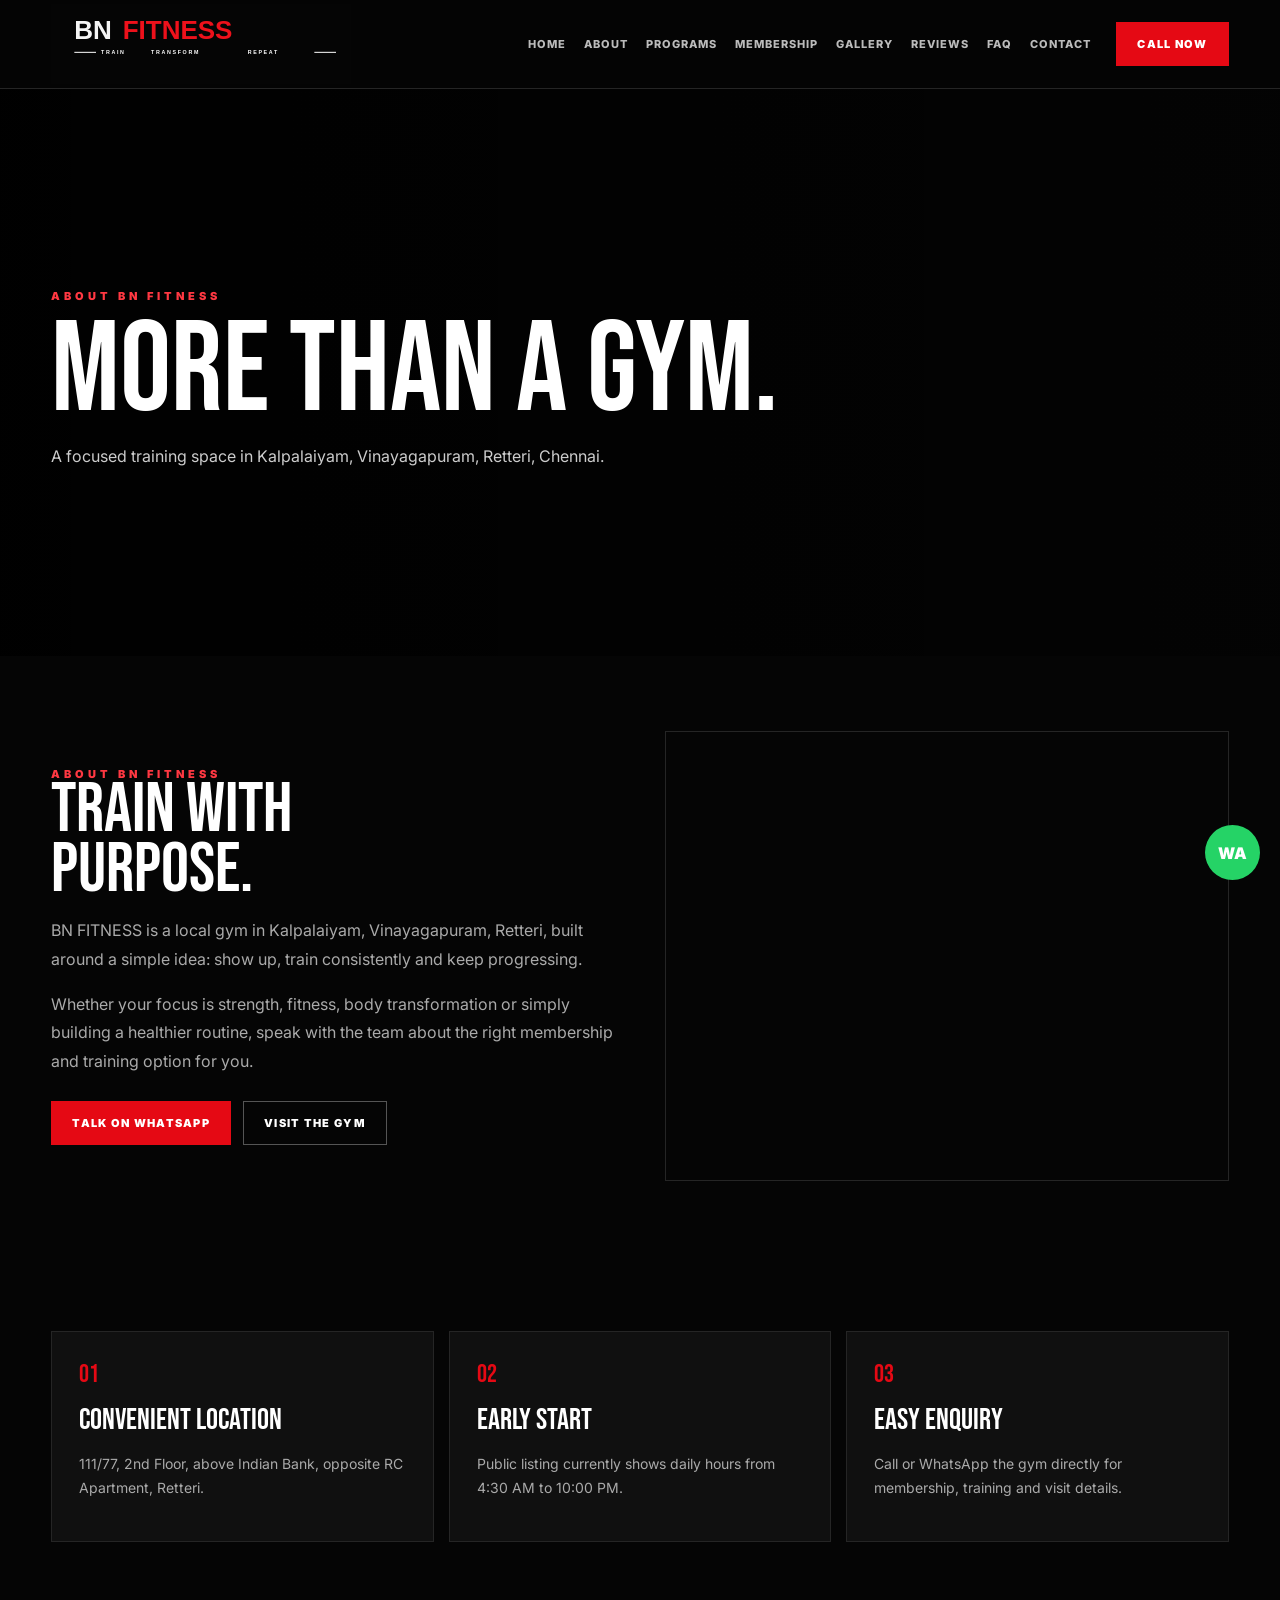
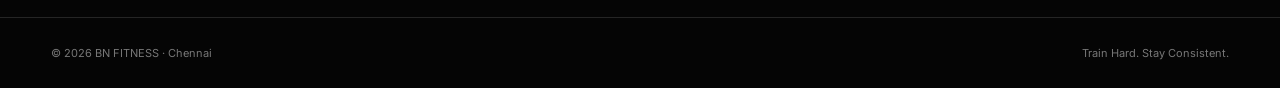
==== about.html @ 2f752d0c "Use full BN FITNESS header logo without cropping" ====
<!doctype html><html lang="en"><head><meta charset="utf-8"><meta name="viewport" content="width=device-width,initial-scale=1"><meta name="theme-color" content="#050505"><meta name="description" content="A focused training space in Kalpalaiyam, Vinayagapuram, Retteri, Chennai."><title>MORE THAN A GYM. | BN FITNESS</title><link rel="stylesheet" href="styles.css"></head><body><header class="nav"><div class="navin container"><a class="logo" href="index.html"><img class="brand-logo" src="assets/bn-fitness-header.svg" alt="BN FITNESS — Train Transform Repeat"></a><nav class="links"><a href="index.html">Home</a><a href="about.html">About</a><a href="programs.html">Programs</a><a href="membership.html">Membership</a><a href="gallery.html">Gallery</a><a href="reviews.html">Reviews</a><a href="faq.html">FAQ</a><a href="contact.html">Contact</a></nav><a class="btn" href="tel:+917550177070">Call Now</a><button class="menu" id="menuBtn">☰</button></div><div class="mobile" id="mobileMenu"><a href="index.html">Home</a><a href="about.html">About</a><a href="programs.html">Programs</a><a href="membership.html">Membership</a><a href="gallery.html">Gallery</a><a href="reviews.html">Reviews</a><a href="faq.html">FAQ</a><a href="contact.html">Contact</a></div></header><section class="hero" style="background-image:url('https://images.unsplash.com/photo-1583454110551-21f2fa2afe61?auto=format&fit=crop&w=1800&q=85')"><div class="container"><div class="ey">ABOUT BN FITNESS</div><h1>MORE THAN A GYM.</h1><p>A focused training space in Kalpalaiyam, Vinayagapuram, Retteri, Chennai.</p></div></section><section class="page"><div class="container"><div class="split"><div><div class="ey">ABOUT BN FITNESS</div><h2>TRAIN WITH<br>PURPOSE.</h2><p>BN FITNESS is a local gym in Kalpalaiyam, Vinayagapuram, Retteri, built around a simple idea: show up, train consistently and keep progressing.</p><p>Whether your focus is strength, fitness, body transformation or simply building a healthier routine, speak with the team about the right membership and training option for you.</p><div class="actions"><a class="btn" href="https://wa.me/917550177070?text=Hi%20BN%20FITNESS%2C%20I%27d%20like%20to%20know%20more%20about%20the%20gym." target="_blank">Talk on WhatsApp</a><a class="btn out" href="contact.html">Visit the Gym</a></div></div><div class="visual" style="background-image:url('https://lh3.googleusercontent.com/gps-cs-s/ANWiy9R2izyriyt41P43RtfDnIGEcmRnxFhN5cdgzg4thIn8Aq8pZt-RQHcLrDQ50NjA9wWJ9ysxTdf8Rnh4dSXNSMQQMcrAHfE0nObslZG9crWB1KvJfJsGGGc-d-9g60lcsrfrA3xxNw=w397-h298-k-no')"></div></div></div></section><section class="page"><div class="container"><div class="grid"><article class="card"><span class="num">01</span><h3>Convenient Location</h3><p>111/77, 2nd Floor, above Indian Bank, opposite RC Apartment, Retteri.</p></article><article class="card"><span class="num">02</span><h3>Early Start</h3><p>Public listing currently shows daily hours from 4:30 AM to 10:00 PM.</p></article><article class="card"><span class="num">03</span><h3>Easy Enquiry</h3><p>Call or WhatsApp the gym directly for membership, training and visit details.</p></article></div></div></section><footer><div class="container foot"><span>© 2026 BN FITNESS · Chennai</span><span>Train Hard. Stay Consistent.</span></div></footer><a class="float" href="https://wa.me/917550177070" target="_blank">WA</a><script src="script.js"></script></body></html>
---- styles.css ----
@import url('https://fonts.googleapis.com/css2?family=Bebas+Neue&family=Inter:wght@400;500;600;700;800;900&display=swap');:root{--r:#e50914;--b:#050505;--p:#101010;--l:#252525;--m:#aaa}*{box-sizing:border-box}html{scroll-behavior:smooth}body{margin:0;background:var(--b);color:#fff;font-family:Inter,Arial,sans-serif}a{color:inherit;text-decoration:none}.container{width:min(1180px,92%);margin:auto}.nav{position:sticky;top:0;z-index:9;background:#050505ee;border-bottom:1px solid var(--l);backdrop-filter:blur(12px)}.navin{height:88px;display:flex;align-items:center;gap:25px}.logo{display:flex;align-items:center;width:300px;line-height:1}.brand-logo{width:300px;height:auto;display:block;border-radius:0;object-fit:contain}.brandname{font:29px 'Bebas Neue';line-height:.8;white-space:nowrap}.bnmark{font-size:42px;line-height:.75}.tagline{display:flex;align-items:center;justify-content:flex-start;gap:10px;width:100%;color:#fff;font:700 8px 'Inter',Arial,sans-serif;letter-spacing:3px;white-space:nowrap}.tagline i{display:block;width:55px;height:1px;background:#fff;opacity:.9;flex:0 0 55px}.tagline i:last-child{margin-left:1px}.red{color:var(--r)}.links{display:flex;gap:18px;margin-left:auto}.links a{font-size:11px;font-weight:800;text-transform:uppercase;letter-spacing:1px;color:#bbb}.btn{display:inline-block;background:var(--r);border:1px solid var(--r);padding:14px 20px;font-size:11px;font-weight:900;letter-spacing:1.3px;text-transform:uppercase}.btn.out{background:transparent;border-color:#555}.menu{display:none;background:none;border:0;color:#fff;font-size:25px;margin-left:auto}.mobile{display:none;background:#090909;padding:12px 4%}.mobile.open{display:grid}.mobile a{padding:13px 0;border-bottom:1px solid #1c1c1c;font-size:12px;font-weight:800;text-transform:uppercase}.hero{min-height:63vh;background-size:cover;background-position:center;display:flex;align-items:end;position:relative}.hero:before{content:'';position:absolute;inset:0;background:linear-gradient(90deg,#000e,#0005),linear-gradient(0deg,#050505,transparent 55%)}.hero .container{position:relative;padding:95px 0 65px}.ey{font-size:11px;font-weight:900;letter-spacing:4px;color:#ff3842}.hero h1{font:clamp(65px,10vw,130px)/.8 'Bebas Neue';margin:18px 0;max-width:950px}.hero p{max-width:650px;color:#ccc;line-height:1.75}.page{padding:75px 0}.head{display:flex;justify-content:space-between;gap:30px;align-items:end;margin-bottom:35px}.head h2,.split h2,.cta h2{font:58px/.85 'Bebas Neue';margin:0}.head p{max-width:550px;color:var(--m);line-height:1.7}.grid{display:grid;grid-template-columns:repeat(3,1fr);gap:15px}.card,.review{background:var(--p);border:1px solid var(--l);padding:27px}.card h3{font:30px 'Bebas Neue';margin:12px 0}.card p,.review p{color:#aaa;line-height:1.7;font-size:14px}.num{color:var(--r);font:25px 'Bebas Neue'}.split{display:grid;grid-template-columns:1fr 1fr;gap:50px;align-items:center}.split h2{font-size:70px}.split p{color:#aaa;line-height:1.8}.visual{min-height:450px;background-size:cover;background-position:center;border:1px solid var(--l)}.stats{display:grid;grid-template-columns:repeat(4,1fr);border-block:1px solid var(--l);margin-bottom:55px}.stat{padding:23px;border-right:1px solid var(--l)}.stat:last-child{border:0}.stat strong{display:block;font:43px 'Bebas Neue'}.stat span{font-size:10px;color:#888;text-transform:uppercase;letter-spacing:1.5px}.actions{display:flex;gap:12px;flex-wrap:wrap;margin-top:25px}.cta{padding:75px 0;background:linear-gradient(100deg,#170204,#080808);border-block:1px solid #321010}.cta h2{font-size:72px;margin:18px 0}.cta p{color:#aaa;max-width:600px;line-height:1.7}.form{display:grid;gap:13px}.form input,.form textarea,.form select{width:100%;background:#0d0d0d;border:1px solid #292929;color:#fff;padding:16px}.form textarea{min-height:150px}.gallery{display:grid;grid-template-columns:repeat(3,1fr);gap:8px}.gallery img{width:100%;aspect-ratio:1;object-fit:cover;display:block}.faq{border-top:1px solid var(--l)}details{border-bottom:1px solid var(--l);padding:22px 0}summary{font-weight:800;cursor:pointer}details p{color:#aaa;line-height:1.7}.notice{padding:15px 18px;background:#120a0a;border:1px solid #3a1717;color:#aaa;font-size:12px;line-height:1.6;margin-bottom:25px}.map{width:100%;height:420px;border:0;filter:grayscale(1)}footer{border-top:1px solid var(--l);padding:28px 0;color:#777;font-size:11px}.foot{display:flex;justify-content:space-between}.float{position:fixed;right:20px;bottom:20px;background:#25d366;color:#fff;width:55px;height:55px;border-radius:50%;display:grid;place-items:center;font-weight:900;z-index:20}@media(max-width:900px){.links,.navin>.btn{display:none}.menu{display:block}.grid{grid-template-columns:1fr 1fr}.split{grid-template-columns:1fr}.gallery{grid-template-columns:1fr 1fr}.stats{grid-template-columns:1fr 1fr}.stat:nth-child(2){border-right:0}.stat:nth-child(-n+2){border-bottom:1px solid var(--l)}.head{display:block}}@media(max-width:560px){.logo{width:100%;max-width:230px}.brand-logo{width:230px;height:auto}.tagline{font-size:7px;letter-spacing:2.5px}.tagline i{width:38px;flex-basis:38px}.grid,.gallery{grid-template-columns:1fr}.hero h1{font-size:70px}.head h2,.cta h2{font-size:52px}.split h2{font-size:55px}.page{padding:58px 0}.foot{display:block}.foot span{display:block;margin:7px 0}}.gallery figure{margin:0;background:#0d0d0d;border:1px solid #252525;overflow:hidden}.gallery figure img{aspect-ratio:4/3}.gallery figcaption{padding:12px 14px;font-size:10px;font-weight:800;letter-spacing:1.2px;text-transform:uppercase;color:#aaa}.hero .actions{position:relative}.hero .btn.out{border-color:#777}.gallery-actions{display:flex;gap:12px;flex-wrap:wrap;margin-top:28px}.add-images{cursor:pointer;position:relative}.add-images input{display:none}@media(max-width:560px){.gallery-actions{display:grid}.gallery-actions .btn{width:100%;text-align:center}}
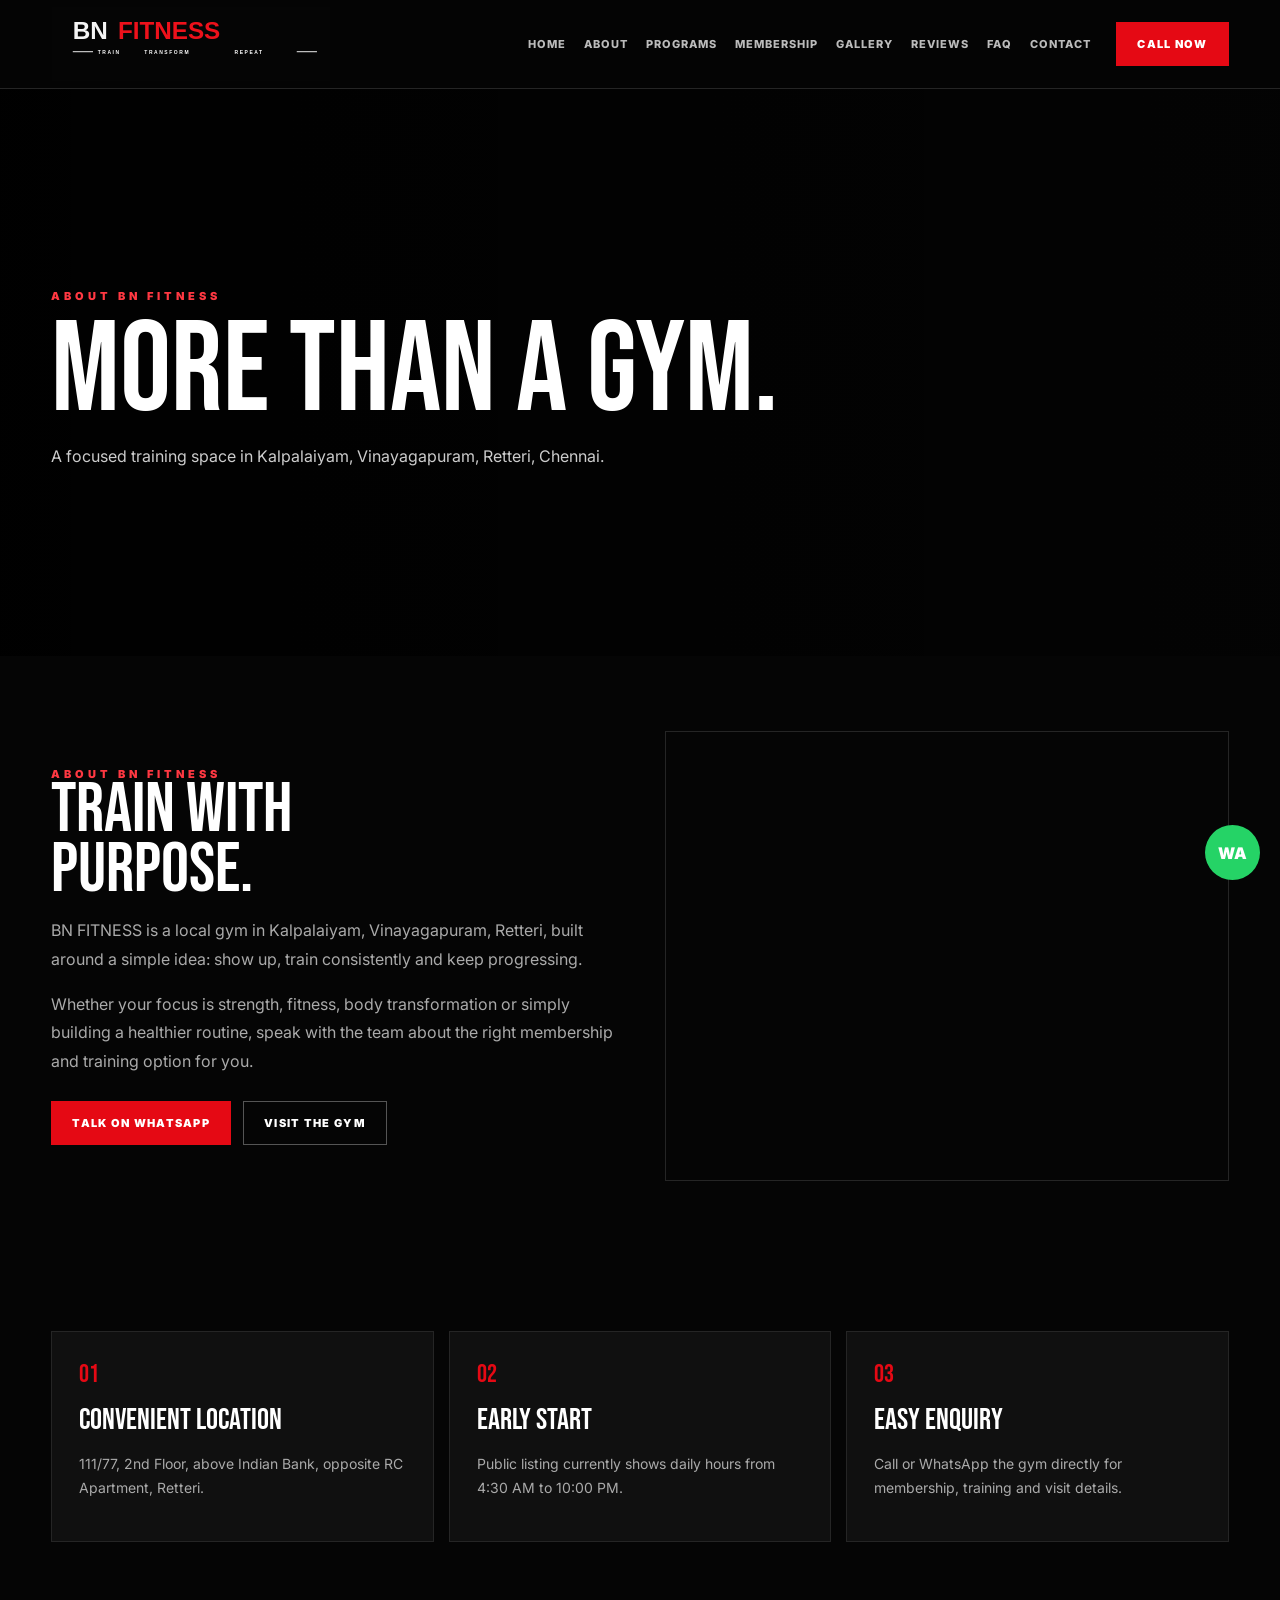
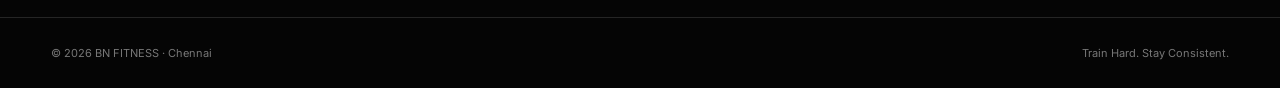
==== commit f006432a: "Refresh BN Fitness logo asset cache" ====
--- a/about.html
+++ b/about.html
@@ -1 +1 @@
-<!doctype html><html lang="en"><head><meta charset="utf-8"><meta name="viewport" content="width=device-width,initial-scale=1"><meta name="theme-color" content="#050505"><meta name="description" content="A focused training space in Kalpalaiyam, Vinayagapuram, Retteri, Chennai."><title>MORE THAN A GYM. | BN FITNESS</title><link rel="stylesheet" href="styles.css"></head><body><header class="nav"><div class="navin container"><a class="logo" href="index.html"><img class="brand-logo" src="assets/bn-fitness-header.svg" alt="BN FITNESS — Train Transform Repeat"></a><nav class="links"><a href="index.html">Home</a><a href="about.html">About</a><a href="programs.html">Programs</a><a href="membership.html">Membership</a><a href="gallery.html">Gallery</a><a href="reviews.html">Reviews</a><a href="faq.html">FAQ</a><a href="contact.html">Contact</a></nav><a class="btn" href="tel:+917550177070">Call Now</a><button class="menu" id="menuBtn">☰</button></div><div class="mobile" id="mobileMenu"><a href="index.html">Home</a><a href="about.html">About</a><a href="programs.html">Programs</a><a href="membership.html">Membership</a><a href="gallery.html">Gallery</a><a href="reviews.html">Reviews</a><a href="faq.html">FAQ</a><a href="contact.html">Contact</a></div></header><section class="hero" style="background-image:url('https://images.unsplash.com/photo-1583454110551-21f2fa2afe61?auto=format&fit=crop&w=1800&q=85')"><div class="container"><div class="ey">ABOUT BN FITNESS</div><h1>MORE THAN A GYM.</h1><p>A focused training space in Kalpalaiyam, Vinayagapuram, Retteri, Chennai.</p></div></section><section class="page"><div class="container"><div class="split"><div><div class="ey">ABOUT BN FITNESS</div><h2>TRAIN WITH<br>PURPOSE.</h2><p>BN FITNESS is a local gym in Kalpalaiyam, Vinayagapuram, Retteri, built around a simple idea: show up, train consistently and keep progressing.</p><p>Whether your focus is strength, fitness, body transformation or simply building a healthier routine, speak with the team about the right membership and training option for you.</p><div class="actions"><a class="btn" href="https://wa.me/917550177070?text=Hi%20BN%20FITNESS%2C%20I%27d%20like%20to%20know%20more%20about%20the%20gym." target="_blank">Talk on WhatsApp</a><a class="btn out" href="contact.html">Visit the Gym</a></div></div><div class="visual" style="background-image:url('https://lh3.googleusercontent.com/gps-cs-s/ANWiy9R2izyriyt41P43RtfDnIGEcmRnxFhN5cdgzg4thIn8Aq8pZt-RQHcLrDQ50NjA9wWJ9ysxTdf8Rnh4dSXNSMQQMcrAHfE0nObslZG9crWB1KvJfJsGGGc-d-9g60lcsrfrA3xxNw=w397-h298-k-no')"></div></div></div></section><section class="page"><div class="container"><div class="grid"><article class="card"><span class="num">01</span><h3>Convenient Location</h3><p>111/77, 2nd Floor, above Indian Bank, opposite RC Apartment, Retteri.</p></article><article class="card"><span class="num">02</span><h3>Early Start</h3><p>Public listing currently shows daily hours from 4:30 AM to 10:00 PM.</p></article><article class="card"><span class="num">03</span><h3>Easy Enquiry</h3><p>Call or WhatsApp the gym directly for membership, training and visit details.</p></article></div></div></section><footer><div class="container foot"><span>© 2026 BN FITNESS · Chennai</span><span>Train Hard. Stay Consistent.</span></div></footer><a class="float" href="https://wa.me/917550177070" target="_blank">WA</a><script src="script.js"></script></body></html>+<!doctype html><html lang="en"><head><meta charset="utf-8"><meta name="viewport" content="width=device-width,initial-scale=1"><meta name="theme-color" content="#050505"><meta name="description" content="A focused training space in Kalpalaiyam, Vinayagapuram, Retteri, Chennai."><title>MORE THAN A GYM. | BN FITNESS</title><link rel="stylesheet" href="styles.css"></head><body><header class="nav"><div class="navin container"><a class="logo" href="index.html"><img class="brand-logo" src="assets/bn-fitness-header.svg?v=3" alt="BN FITNESS — Train Transform Repeat"></a><nav class="links"><a href="index.html">Home</a><a href="about.html">About</a><a href="programs.html">Programs</a><a href="membership.html">Membership</a><a href="gallery.html">Gallery</a><a href="reviews.html">Reviews</a><a href="faq.html">FAQ</a><a href="contact.html">Contact</a></nav><a class="btn" href="tel:+917550177070">Call Now</a><button class="menu" id="menuBtn">☰</button></div><div class="mobile" id="mobileMenu"><a href="index.html">Home</a><a href="about.html">About</a><a href="programs.html">Programs</a><a href="membership.html">Membership</a><a href="gallery.html">Gallery</a><a href="reviews.html">Reviews</a><a href="faq.html">FAQ</a><a href="contact.html">Contact</a></div></header><section class="hero" style="background-image:url('https://images.unsplash.com/photo-1583454110551-21f2fa2afe61?auto=format&fit=crop&w=1800&q=85')"><div class="container"><div class="ey">ABOUT BN FITNESS</div><h1>MORE THAN A GYM.</h1><p>A focused training space in Kalpalaiyam, Vinayagapuram, Retteri, Chennai.</p></div></section><section class="page"><div class="container"><div class="split"><div><div class="ey">ABOUT BN FITNESS</div><h2>TRAIN WITH<br>PURPOSE.</h2><p>BN FITNESS is a local gym in Kalpalaiyam, Vinayagapuram, Retteri, built around a simple idea: show up, train consistently and keep progressing.</p><p>Whether your focus is strength, fitness, body transformation or simply building a healthier routine, speak with the team about the right membership and training option for you.</p><div class="actions"><a class="btn" href="https://wa.me/917550177070?text=Hi%20BN%20FITNESS%2C%20I%27d%20like%20to%20know%20more%20about%20the%20gym." target="_blank">Talk on WhatsApp</a><a class="btn out" href="contact.html">Visit the Gym</a></div></div><div class="visual" style="background-image:url('https://lh3.googleusercontent.com/gps-cs-s/ANWiy9R2izyriyt41P43RtfDnIGEcmRnxFhN5cdgzg4thIn8Aq8pZt-RQHcLrDQ50NjA9wWJ9ysxTdf8Rnh4dSXNSMQQMcrAHfE0nObslZG9crWB1KvJfJsGGGc-d-9g60lcsrfrA3xxNw=w397-h298-k-no')"></div></div></div></section><section class="page"><div class="container"><div class="grid"><article class="card"><span class="num">01</span><h3>Convenient Location</h3><p>111/77, 2nd Floor, above Indian Bank, opposite RC Apartment, Retteri.</p></article><article class="card"><span class="num">02</span><h3>Early Start</h3><p>Public listing currently shows daily hours from 4:30 AM to 10:00 PM.</p></article><article class="card"><span class="num">03</span><h3>Easy Enquiry</h3><p>Call or WhatsApp the gym directly for membership, training and visit details.</p></article></div></div></section><footer><div class="container foot"><span>© 2026 BN FITNESS · Chennai</span><span>Train Hard. Stay Consistent.</span></div></footer><a class="float" href="https://wa.me/917550177070" target="_blank">WA</a><script src="script.js"></script></body></html>
--- a/styles.css
+++ b/styles.css
@@ -1 +1 @@
-@import url('https://fonts.googleapis.com/css2?family=Bebas+Neue&family=Inter:wght@400;500;600;700;800;900&display=swap');:root{--r:#e50914;--b:#050505;--p:#101010;--l:#252525;--m:#aaa}*{box-sizing:border-box}html{scroll-behavior:smooth}body{margin:0;background:var(--b);color:#fff;font-family:Inter,Arial,sans-serif}a{color:inherit;text-decoration:none}.container{width:min(1180px,92%);margin:auto}.nav{position:sticky;top:0;z-index:9;background:#050505ee;border-bottom:1px solid var(--l);backdrop-filter:blur(12px)}.navin{height:88px;display:flex;align-items:center;gap:25px}.logo{display:flex;align-items:center;width:300px;line-height:1}.brand-logo{width:300px;height:auto;display:block;border-radius:0;object-fit:contain}.brandname{font:29px 'Bebas Neue';line-height:.8;white-space:nowrap}.bnmark{font-size:42px;line-height:.75}.tagline{display:flex;align-items:center;justify-content:flex-start;gap:10px;width:100%;color:#fff;font:700 8px 'Inter',Arial,sans-serif;letter-spacing:3px;white-space:nowrap}.tagline i{display:block;width:55px;height:1px;background:#fff;opacity:.9;flex:0 0 55px}.tagline i:last-child{margin-left:1px}.red{color:var(--r)}.links{display:flex;gap:18px;margin-left:auto}.links a{font-size:11px;font-weight:800;text-transform:uppercase;letter-spacing:1px;color:#bbb}.btn{display:inline-block;background:var(--r);border:1px solid var(--r);padding:14px 20px;font-size:11px;font-weight:900;letter-spacing:1.3px;text-transform:uppercase}.btn.out{background:transparent;border-color:#555}.menu{display:none;background:none;border:0;color:#fff;font-size:25px;margin-left:auto}.mobile{display:none;background:#090909;padding:12px 4%}.mobile.open{display:grid}.mobile a{padding:13px 0;border-bottom:1px solid #1c1c1c;font-size:12px;font-weight:800;text-transform:uppercase}.hero{min-height:63vh;background-size:cover;background-position:center;display:flex;align-items:end;position:relative}.hero:before{content:'';position:absolute;inset:0;background:linear-gradient(90deg,#000e,#0005),linear-gradient(0deg,#050505,transparent 55%)}.hero .container{position:relative;padding:95px 0 65px}.ey{font-size:11px;font-weight:900;letter-spacing:4px;color:#ff3842}.hero h1{font:clamp(65px,10vw,130px)/.8 'Bebas Neue';margin:18px 0;max-width:950px}.hero p{max-width:650px;color:#ccc;line-height:1.75}.page{padding:75px 0}.head{display:flex;justify-content:space-between;gap:30px;align-items:end;margin-bottom:35px}.head h2,.split h2,.cta h2{font:58px/.85 'Bebas Neue';margin:0}.head p{max-width:550px;color:var(--m);line-height:1.7}.grid{display:grid;grid-template-columns:repeat(3,1fr);gap:15px}.card,.review{background:var(--p);border:1px solid var(--l);padding:27px}.card h3{font:30px 'Bebas Neue';margin:12px 0}.card p,.review p{color:#aaa;line-height:1.7;font-size:14px}.num{color:var(--r);font:25px 'Bebas Neue'}.split{display:grid;grid-template-columns:1fr 1fr;gap:50px;align-items:center}.split h2{font-size:70px}.split p{color:#aaa;line-height:1.8}.visual{min-height:450px;background-size:cover;background-position:center;border:1px solid var(--l)}.stats{display:grid;grid-template-columns:repeat(4,1fr);border-block:1px solid var(--l);margin-bottom:55px}.stat{padding:23px;border-right:1px solid var(--l)}.stat:last-child{border:0}.stat strong{display:block;font:43px 'Bebas Neue'}.stat span{font-size:10px;color:#888;text-transform:uppercase;letter-spacing:1.5px}.actions{display:flex;gap:12px;flex-wrap:wrap;margin-top:25px}.cta{padding:75px 0;background:linear-gradient(100deg,#170204,#080808);border-block:1px solid #321010}.cta h2{font-size:72px;margin:18px 0}.cta p{color:#aaa;max-width:600px;line-height:1.7}.form{display:grid;gap:13px}.form input,.form textarea,.form select{width:100%;background:#0d0d0d;border:1px solid #292929;color:#fff;padding:16px}.form textarea{min-height:150px}.gallery{display:grid;grid-template-columns:repeat(3,1fr);gap:8px}.gallery img{width:100%;aspect-ratio:1;object-fit:cover;display:block}.faq{border-top:1px solid var(--l)}details{border-bottom:1px solid var(--l);padding:22px 0}summary{font-weight:800;cursor:pointer}details p{color:#aaa;line-height:1.7}.notice{padding:15px 18px;background:#120a0a;border:1px solid #3a1717;color:#aaa;font-size:12px;line-height:1.6;margin-bottom:25px}.map{width:100%;height:420px;border:0;filter:grayscale(1)}footer{border-top:1px solid var(--l);padding:28px 0;color:#777;font-size:11px}.foot{display:flex;justify-content:space-between}.float{position:fixed;right:20px;bottom:20px;background:#25d366;color:#fff;width:55px;height:55px;border-radius:50%;display:grid;place-items:center;font-weight:900;z-index:20}@media(max-width:900px){.links,.navin>.btn{display:none}.menu{display:block}.grid{grid-template-columns:1fr 1fr}.split{grid-template-columns:1fr}.gallery{grid-template-columns:1fr 1fr}.stats{grid-template-columns:1fr 1fr}.stat:nth-child(2){border-right:0}.stat:nth-child(-n+2){border-bottom:1px solid var(--l)}.head{display:block}}@media(max-width:560px){.logo{width:100%;max-width:230px}.brand-logo{width:230px;height:auto}.tagline{font-size:7px;letter-spacing:2.5px}.tagline i{width:38px;flex-basis:38px}.grid,.gallery{grid-template-columns:1fr}.hero h1{font-size:70px}.head h2,.cta h2{font-size:52px}.split h2{font-size:55px}.page{padding:58px 0}.foot{display:block}.foot span{display:block;margin:7px 0}}.gallery figure{margin:0;background:#0d0d0d;border:1px solid #252525;overflow:hidden}.gallery figure img{aspect-ratio:4/3}.gallery figcaption{padding:12px 14px;font-size:10px;font-weight:800;letter-spacing:1.2px;text-transform:uppercase;color:#aaa}.hero .actions{position:relative}.hero .btn.out{border-color:#777}.gallery-actions{display:flex;gap:12px;flex-wrap:wrap;margin-top:28px}.add-images{cursor:pointer;position:relative}.add-images input{display:none}@media(max-width:560px){.gallery-actions{display:grid}.gallery-actions .btn{width:100%;text-align:center}}+@import url('https://fonts.googleapis.com/css2?family=Bebas+Neue&family=Inter:wght@400;500;600;700;800;900&display=swap');:root{--r:#e50914;--b:#050505;--p:#101010;--l:#252525;--m:#aaa}*{box-sizing:border-box}html{scroll-behavior:smooth}body{margin:0;background:var(--b);color:#fff;font-family:Inter,Arial,sans-serif}a{color:inherit;text-decoration:none}.container{width:min(1180px,92%);margin:auto}.nav{position:sticky;top:0;z-index:9;background:#050505ee;border-bottom:1px solid var(--l);backdrop-filter:blur(12px)}.navin{height:88px;display:flex;align-items:center;gap:25px}.logo{display:block;width:280px;line-height:1}.brand-logo{display:block;width:280px;height:auto;max-width:100%;object-fit:contain}.brandname{font:29px 'Bebas Neue';line-height:.8;white-space:nowrap}.bnmark{font-size:42px;line-height:.75}.tagline{display:flex;align-items:center;justify-content:flex-start;gap:10px;width:100%;color:#fff;font:700 8px 'Inter',Arial,sans-serif;letter-spacing:3px;white-space:nowrap}.tagline i{display:block;width:55px;height:1px;background:#fff;opacity:.9;flex:0 0 55px}.tagline i:last-child{margin-left:1px}.red{color:var(--r)}.links{display:flex;gap:18px;margin-left:auto}.links a{font-size:11px;font-weight:800;text-transform:uppercase;letter-spacing:1px;color:#bbb}.btn{display:inline-block;background:var(--r);border:1px solid var(--r);padding:14px 20px;font-size:11px;font-weight:900;letter-spacing:1.3px;text-transform:uppercase}.btn.out{background:transparent;border-color:#555}.menu{display:none;background:none;border:0;color:#fff;font-size:25px;margin-left:auto}.mobile{display:none;background:#090909;padding:12px 4%}.mobile.open{display:grid}.mobile a{padding:13px 0;border-bottom:1px solid #1c1c1c;font-size:12px;font-weight:800;text-transform:uppercase}.hero{min-height:63vh;background-size:cover;background-position:center;display:flex;align-items:end;position:relative}.hero:before{content:'';position:absolute;inset:0;background:linear-gradient(90deg,#000e,#0005),linear-gradient(0deg,#050505,transparent 55%)}.hero .container{position:relative;padding:95px 0 65px}.ey{font-size:11px;font-weight:900;letter-spacing:4px;color:#ff3842}.hero h1{font:clamp(65px,10vw,130px)/.8 'Bebas Neue';margin:18px 0;max-width:950px}.hero p{max-width:650px;color:#ccc;line-height:1.75}.page{padding:75px 0}.head{display:flex;justify-content:space-between;gap:30px;align-items:end;margin-bottom:35px}.head h2,.split h2,.cta h2{font:58px/.85 'Bebas Neue';margin:0}.head p{max-width:550px;color:var(--m);line-height:1.7}.grid{display:grid;grid-template-columns:repeat(3,1fr);gap:15px}.card,.review{background:var(--p);border:1px solid var(--l);padding:27px}.card h3{font:30px 'Bebas Neue';margin:12px 0}.card p,.review p{color:#aaa;line-height:1.7;font-size:14px}.num{color:var(--r);font:25px 'Bebas Neue'}.split{display:grid;grid-template-columns:1fr 1fr;gap:50px;align-items:center}.split h2{font-size:70px}.split p{color:#aaa;line-height:1.8}.visual{min-height:450px;background-size:cover;background-position:center;border:1px solid var(--l)}.stats{display:grid;grid-template-columns:repeat(4,1fr);border-block:1px solid var(--l);margin-bottom:55px}.stat{padding:23px;border-right:1px solid var(--l)}.stat:last-child{border:0}.stat strong{display:block;font:43px 'Bebas Neue'}.stat span{font-size:10px;color:#888;text-transform:uppercase;letter-spacing:1.5px}.actions{display:flex;gap:12px;flex-wrap:wrap;margin-top:25px}.cta{padding:75px 0;background:linear-gradient(100deg,#170204,#080808);border-block:1px solid #321010}.cta h2{font-size:72px;margin:18px 0}.cta p{color:#aaa;max-width:600px;line-height:1.7}.form{display:grid;gap:13px}.form input,.form textarea,.form select{width:100%;background:#0d0d0d;border:1px solid #292929;color:#fff;padding:16px}.form textarea{min-height:150px}.gallery{display:grid;grid-template-columns:repeat(3,1fr);gap:8px}.gallery img{width:100%;aspect-ratio:1;object-fit:cover;display:block}.faq{border-top:1px solid var(--l)}details{border-bottom:1px solid var(--l);padding:22px 0}summary{font-weight:800;cursor:pointer}details p{color:#aaa;line-height:1.7}.notice{padding:15px 18px;background:#120a0a;border:1px solid #3a1717;color:#aaa;font-size:12px;line-height:1.6;margin-bottom:25px}.map{width:100%;height:420px;border:0;filter:grayscale(1)}footer{border-top:1px solid var(--l);padding:28px 0;color:#777;font-size:11px}.foot{display:flex;justify-content:space-between}.float{position:fixed;right:20px;bottom:20px;background:#25d366;color:#fff;width:55px;height:55px;border-radius:50%;display:grid;place-items:center;font-weight:900;z-index:20}@media(max-width:900px){.links,.navin>.btn{display:none}.menu{display:block}.grid{grid-template-columns:1fr 1fr}.split{grid-template-columns:1fr}.gallery{grid-template-columns:1fr 1fr}.stats{grid-template-columns:1fr 1fr}.stat:nth-child(2){border-right:0}.stat:nth-child(-n+2){border-bottom:1px solid var(--l)}.head{display:block}}@media(max-width:560px){.logo{width:100%;max-width:240px}.brand-logo{width:240px;height:auto}.tagline{font-size:7px;letter-spacing:2.5px}.tagline i{width:38px;flex-basis:38px}.grid,.gallery{grid-template-columns:1fr}.hero h1{font-size:70px}.head h2,.cta h2{font-size:52px}.split h2{font-size:55px}.page{padding:58px 0}.foot{display:block}.foot span{display:block;margin:7px 0}}.gallery figure{margin:0;background:#0d0d0d;border:1px solid #252525;overflow:hidden}.gallery figure img{aspect-ratio:4/3}.gallery figcaption{padding:12px 14px;font-size:10px;font-weight:800;letter-spacing:1.2px;text-transform:uppercase;color:#aaa}.hero .actions{position:relative}.hero .btn.out{border-color:#777}.gallery-actions{display:flex;gap:12px;flex-wrap:wrap;margin-top:28px}.add-images{cursor:pointer;position:relative}.add-images input{display:none}@media(max-width:560px){.gallery-actions{display:grid}.gallery-actions .btn{width:100%;text-align:center}}
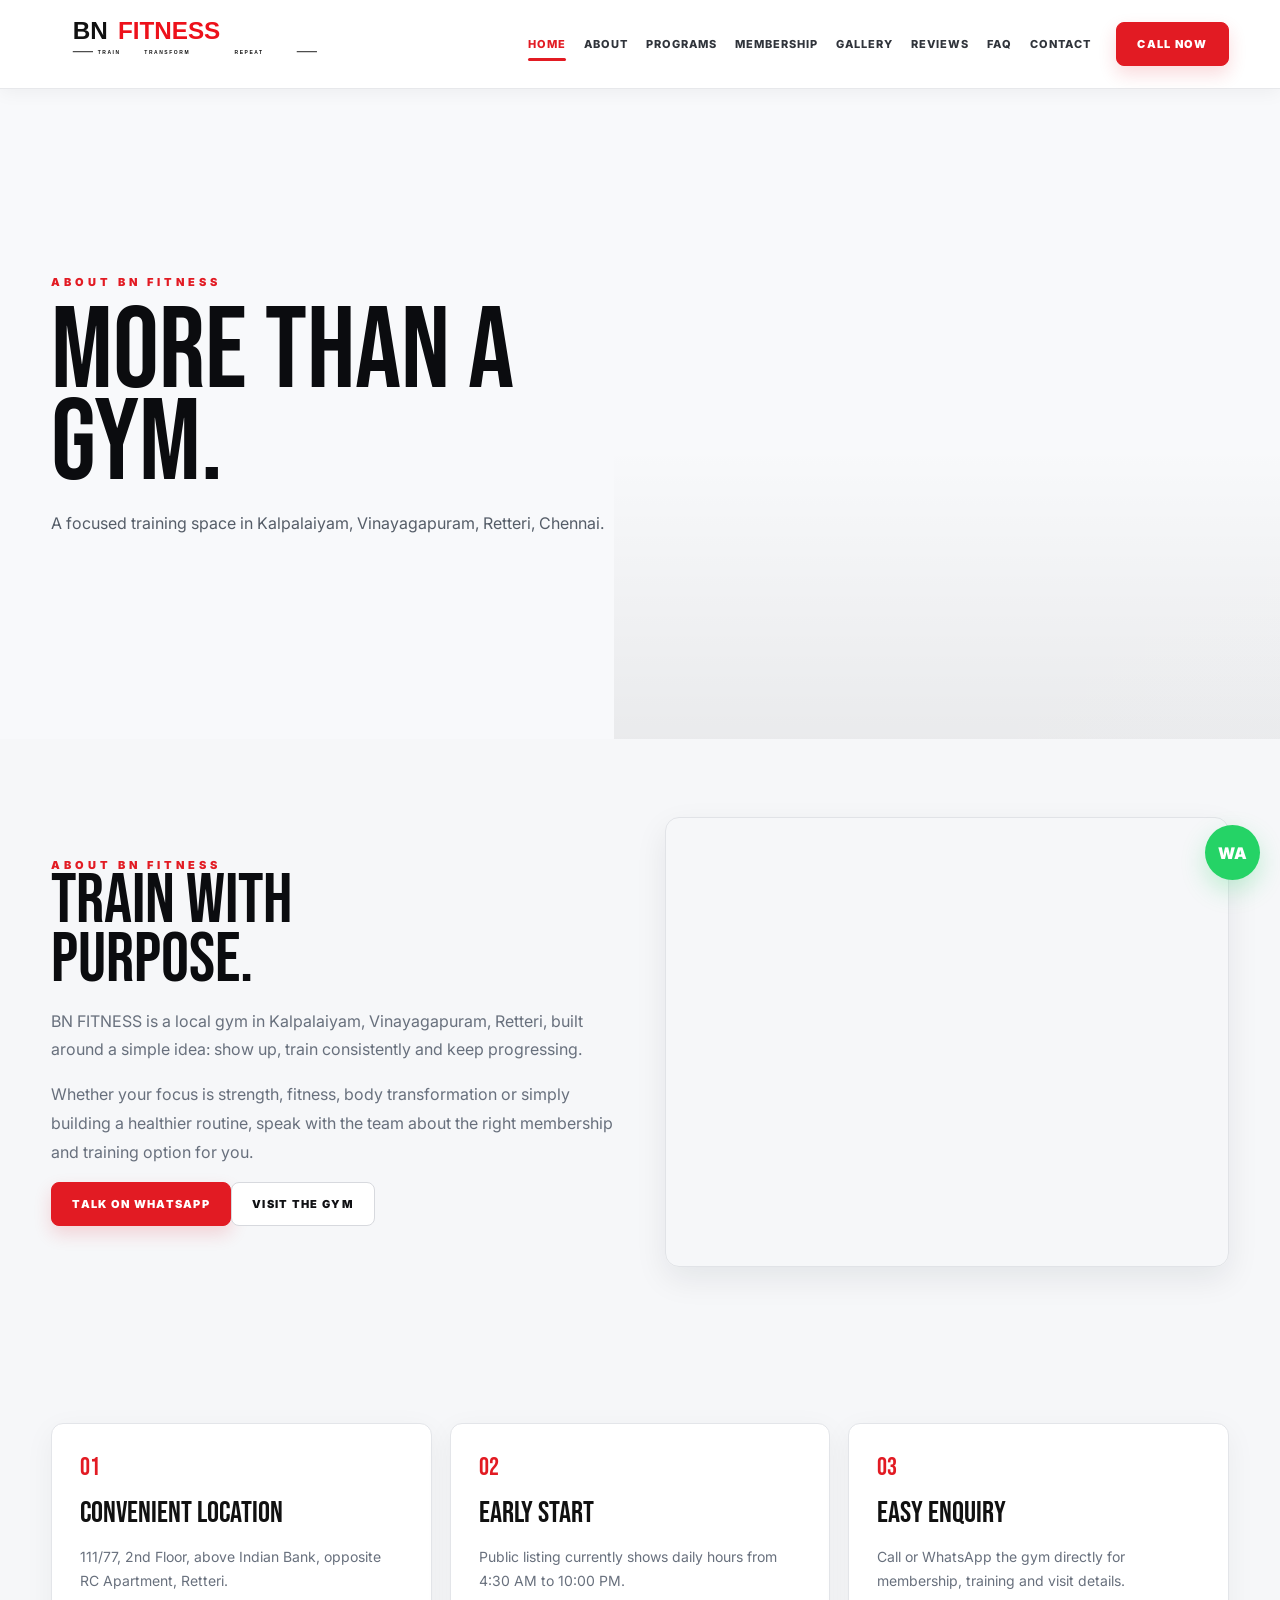
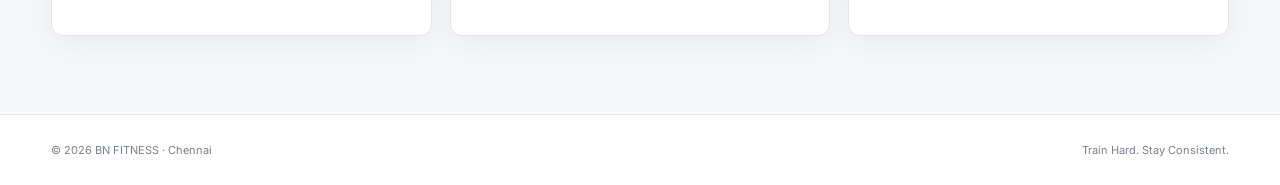
==== commit 8d00c197: "Update page theme color for light design" ====
--- a/about.html
+++ b/about.html
@@ -1 +1 @@
-<!doctype html><html lang="en"><head><meta charset="utf-8"><meta name="viewport" content="width=device-width,initial-scale=1"><meta name="theme-color" content="#050505"><meta name="description" content="A focused training space in Kalpalaiyam, Vinayagapuram, Retteri, Chennai."><title>MORE THAN A GYM. | BN FITNESS</title><link rel="stylesheet" href="styles.css"></head><body><header class="nav"><div class="navin container"><a class="logo" href="index.html"><img class="brand-logo" src="assets/bn-fitness-header.svg?v=3" alt="BN FITNESS — Train Transform Repeat"></a><nav class="links"><a href="index.html">Home</a><a href="about.html">About</a><a href="programs.html">Programs</a><a href="membership.html">Membership</a><a href="gallery.html">Gallery</a><a href="reviews.html">Reviews</a><a href="faq.html">FAQ</a><a href="contact.html">Contact</a></nav><a class="btn" href="tel:+917550177070">Call Now</a><button class="menu" id="menuBtn">☰</button></div><div class="mobile" id="mobileMenu"><a href="index.html">Home</a><a href="about.html">About</a><a href="programs.html">Programs</a><a href="membership.html">Membership</a><a href="gallery.html">Gallery</a><a href="reviews.html">Reviews</a><a href="faq.html">FAQ</a><a href="contact.html">Contact</a></div></header><section class="hero" style="background-image:url('https://images.unsplash.com/photo-1583454110551-21f2fa2afe61?auto=format&fit=crop&w=1800&q=85')"><div class="container"><div class="ey">ABOUT BN FITNESS</div><h1>MORE THAN A GYM.</h1><p>A focused training space in Kalpalaiyam, Vinayagapuram, Retteri, Chennai.</p></div></section><section class="page"><div class="container"><div class="split"><div><div class="ey">ABOUT BN FITNESS</div><h2>TRAIN WITH<br>PURPOSE.</h2><p>BN FITNESS is a local gym in Kalpalaiyam, Vinayagapuram, Retteri, built around a simple idea: show up, train consistently and keep progressing.</p><p>Whether your focus is strength, fitness, body transformation or simply building a healthier routine, speak with the team about the right membership and training option for you.</p><div class="actions"><a class="btn" href="https://wa.me/917550177070?text=Hi%20BN%20FITNESS%2C%20I%27d%20like%20to%20know%20more%20about%20the%20gym." target="_blank">Talk on WhatsApp</a><a class="btn out" href="contact.html">Visit the Gym</a></div></div><div class="visual" style="background-image:url('https://lh3.googleusercontent.com/gps-cs-s/ANWiy9R2izyriyt41P43RtfDnIGEcmRnxFhN5cdgzg4thIn8Aq8pZt-RQHcLrDQ50NjA9wWJ9ysxTdf8Rnh4dSXNSMQQMcrAHfE0nObslZG9crWB1KvJfJsGGGc-d-9g60lcsrfrA3xxNw=w397-h298-k-no')"></div></div></div></section><section class="page"><div class="container"><div class="grid"><article class="card"><span class="num">01</span><h3>Convenient Location</h3><p>111/77, 2nd Floor, above Indian Bank, opposite RC Apartment, Retteri.</p></article><article class="card"><span class="num">02</span><h3>Early Start</h3><p>Public listing currently shows daily hours from 4:30 AM to 10:00 PM.</p></article><article class="card"><span class="num">03</span><h3>Easy Enquiry</h3><p>Call or WhatsApp the gym directly for membership, training and visit details.</p></article></div></div></section><footer><div class="container foot"><span>© 2026 BN FITNESS · Chennai</span><span>Train Hard. Stay Consistent.</span></div></footer><a class="float" href="https://wa.me/917550177070" target="_blank">WA</a><script src="script.js"></script></body></html>+<!doctype html><html lang="en"><head><meta charset="utf-8"><meta name="viewport" content="width=device-width,initial-scale=1"><meta name="theme-color" content="#f6f7f9"><meta name="description" content="A focused training space in Kalpalaiyam, Vinayagapuram, Retteri, Chennai."><title>MORE THAN A GYM. | BN FITNESS</title><link rel="stylesheet" href="styles.css"></head><body><header class="nav"><div class="navin container"><a class="logo" href="index.html"><img class="brand-logo" src="assets/bn-fitness-header.svg?v=3" alt="BN FITNESS — Train Transform Repeat"></a><nav class="links"><a href="index.html">Home</a><a href="about.html">About</a><a href="programs.html">Programs</a><a href="membership.html">Membership</a><a href="gallery.html">Gallery</a><a href="reviews.html">Reviews</a><a href="faq.html">FAQ</a><a href="contact.html">Contact</a></nav><a class="btn" href="tel:+917550177070">Call Now</a><button class="menu" id="menuBtn">☰</button></div><div class="mobile" id="mobileMenu"><a href="index.html">Home</a><a href="about.html">About</a><a href="programs.html">Programs</a><a href="membership.html">Membership</a><a href="gallery.html">Gallery</a><a href="reviews.html">Reviews</a><a href="faq.html">FAQ</a><a href="contact.html">Contact</a></div></header><section class="hero" style="background-image:url('https://images.unsplash.com/photo-1583454110551-21f2fa2afe61?auto=format&fit=crop&w=1800&q=85')"><div class="container"><div class="ey">ABOUT BN FITNESS</div><h1>MORE THAN A GYM.</h1><p>A focused training space in Kalpalaiyam, Vinayagapuram, Retteri, Chennai.</p></div></section><section class="page"><div class="container"><div class="split"><div><div class="ey">ABOUT BN FITNESS</div><h2>TRAIN WITH<br>PURPOSE.</h2><p>BN FITNESS is a local gym in Kalpalaiyam, Vinayagapuram, Retteri, built around a simple idea: show up, train consistently and keep progressing.</p><p>Whether your focus is strength, fitness, body transformation or simply building a healthier routine, speak with the team about the right membership and training option for you.</p><div class="actions"><a class="btn" href="https://wa.me/917550177070?text=Hi%20BN%20FITNESS%2C%20I%27d%20like%20to%20know%20more%20about%20the%20gym." target="_blank">Talk on WhatsApp</a><a class="btn out" href="contact.html">Visit the Gym</a></div></div><div class="visual" style="background-image:url('https://lh3.googleusercontent.com/gps-cs-s/ANWiy9R2izyriyt41P43RtfDnIGEcmRnxFhN5cdgzg4thIn8Aq8pZt-RQHcLrDQ50NjA9wWJ9ysxTdf8Rnh4dSXNSMQQMcrAHfE0nObslZG9crWB1KvJfJsGGGc-d-9g60lcsrfrA3xxNw=w397-h298-k-no')"></div></div></div></section><section class="page"><div class="container"><div class="grid"><article class="card"><span class="num">01</span><h3>Convenient Location</h3><p>111/77, 2nd Floor, above Indian Bank, opposite RC Apartment, Retteri.</p></article><article class="card"><span class="num">02</span><h3>Early Start</h3><p>Public listing currently shows daily hours from 4:30 AM to 10:00 PM.</p></article><article class="card"><span class="num">03</span><h3>Easy Enquiry</h3><p>Call or WhatsApp the gym directly for membership, training and visit details.</p></article></div></div></section><footer><div class="container foot"><span>© 2026 BN FITNESS · Chennai</span><span>Train Hard. Stay Consistent.</span></div></footer><a class="float" href="https://wa.me/917550177070" target="_blank">WA</a><script src="script.js"></script></body></html>
--- a/styles.css
+++ b/styles.css
@@ -1 +1,86 @@
-@import url('https://fonts.googleapis.com/css2?family=Bebas+Neue&family=Inter:wght@400;500;600;700;800;900&display=swap');:root{--r:#e50914;--b:#050505;--p:#101010;--l:#252525;--m:#aaa}*{box-sizing:border-box}html{scroll-behavior:smooth}body{margin:0;background:var(--b);color:#fff;font-family:Inter,Arial,sans-serif}a{color:inherit;text-decoration:none}.container{width:min(1180px,92%);margin:auto}.nav{position:sticky;top:0;z-index:9;background:#050505ee;border-bottom:1px solid var(--l);backdrop-filter:blur(12px)}.navin{height:88px;display:flex;align-items:center;gap:25px}.logo{display:block;width:280px;line-height:1}.brand-logo{display:block;width:280px;height:auto;max-width:100%;object-fit:contain}.brandname{font:29px 'Bebas Neue';line-height:.8;white-space:nowrap}.bnmark{font-size:42px;line-height:.75}.tagline{display:flex;align-items:center;justify-content:flex-start;gap:10px;width:100%;color:#fff;font:700 8px 'Inter',Arial,sans-serif;letter-spacing:3px;white-space:nowrap}.tagline i{display:block;width:55px;height:1px;background:#fff;opacity:.9;flex:0 0 55px}.tagline i:last-child{margin-left:1px}.red{color:var(--r)}.links{display:flex;gap:18px;margin-left:auto}.links a{font-size:11px;font-weight:800;text-transform:uppercase;letter-spacing:1px;color:#bbb}.btn{display:inline-block;background:var(--r);border:1px solid var(--r);padding:14px 20px;font-size:11px;font-weight:900;letter-spacing:1.3px;text-transform:uppercase}.btn.out{background:transparent;border-color:#555}.menu{display:none;background:none;border:0;color:#fff;font-size:25px;margin-left:auto}.mobile{display:none;background:#090909;padding:12px 4%}.mobile.open{display:grid}.mobile a{padding:13px 0;border-bottom:1px solid #1c1c1c;font-size:12px;font-weight:800;text-transform:uppercase}.hero{min-height:63vh;background-size:cover;background-position:center;display:flex;align-items:end;position:relative}.hero:before{content:'';position:absolute;inset:0;background:linear-gradient(90deg,#000e,#0005),linear-gradient(0deg,#050505,transparent 55%)}.hero .container{position:relative;padding:95px 0 65px}.ey{font-size:11px;font-weight:900;letter-spacing:4px;color:#ff3842}.hero h1{font:clamp(65px,10vw,130px)/.8 'Bebas Neue';margin:18px 0;max-width:950px}.hero p{max-width:650px;color:#ccc;line-height:1.75}.page{padding:75px 0}.head{display:flex;justify-content:space-between;gap:30px;align-items:end;margin-bottom:35px}.head h2,.split h2,.cta h2{font:58px/.85 'Bebas Neue';margin:0}.head p{max-width:550px;color:var(--m);line-height:1.7}.grid{display:grid;grid-template-columns:repeat(3,1fr);gap:15px}.card,.review{background:var(--p);border:1px solid var(--l);padding:27px}.card h3{font:30px 'Bebas Neue';margin:12px 0}.card p,.review p{color:#aaa;line-height:1.7;font-size:14px}.num{color:var(--r);font:25px 'Bebas Neue'}.split{display:grid;grid-template-columns:1fr 1fr;gap:50px;align-items:center}.split h2{font-size:70px}.split p{color:#aaa;line-height:1.8}.visual{min-height:450px;background-size:cover;background-position:center;border:1px solid var(--l)}.stats{display:grid;grid-template-columns:repeat(4,1fr);border-block:1px solid var(--l);margin-bottom:55px}.stat{padding:23px;border-right:1px solid var(--l)}.stat:last-child{border:0}.stat strong{display:block;font:43px 'Bebas Neue'}.stat span{font-size:10px;color:#888;text-transform:uppercase;letter-spacing:1.5px}.actions{display:flex;gap:12px;flex-wrap:wrap;margin-top:25px}.cta{padding:75px 0;background:linear-gradient(100deg,#170204,#080808);border-block:1px solid #321010}.cta h2{font-size:72px;margin:18px 0}.cta p{color:#aaa;max-width:600px;line-height:1.7}.form{display:grid;gap:13px}.form input,.form textarea,.form select{width:100%;background:#0d0d0d;border:1px solid #292929;color:#fff;padding:16px}.form textarea{min-height:150px}.gallery{display:grid;grid-template-columns:repeat(3,1fr);gap:8px}.gallery img{width:100%;aspect-ratio:1;object-fit:cover;display:block}.faq{border-top:1px solid var(--l)}details{border-bottom:1px solid var(--l);padding:22px 0}summary{font-weight:800;cursor:pointer}details p{color:#aaa;line-height:1.7}.notice{padding:15px 18px;background:#120a0a;border:1px solid #3a1717;color:#aaa;font-size:12px;line-height:1.6;margin-bottom:25px}.map{width:100%;height:420px;border:0;filter:grayscale(1)}footer{border-top:1px solid var(--l);padding:28px 0;color:#777;font-size:11px}.foot{display:flex;justify-content:space-between}.float{position:fixed;right:20px;bottom:20px;background:#25d366;color:#fff;width:55px;height:55px;border-radius:50%;display:grid;place-items:center;font-weight:900;z-index:20}@media(max-width:900px){.links,.navin>.btn{display:none}.menu{display:block}.grid{grid-template-columns:1fr 1fr}.split{grid-template-columns:1fr}.gallery{grid-template-columns:1fr 1fr}.stats{grid-template-columns:1fr 1fr}.stat:nth-child(2){border-right:0}.stat:nth-child(-n+2){border-bottom:1px solid var(--l)}.head{display:block}}@media(max-width:560px){.logo{width:100%;max-width:240px}.brand-logo{width:240px;height:auto}.tagline{font-size:7px;letter-spacing:2.5px}.tagline i{width:38px;flex-basis:38px}.grid,.gallery{grid-template-columns:1fr}.hero h1{font-size:70px}.head h2,.cta h2{font-size:52px}.split h2{font-size:55px}.page{padding:58px 0}.foot{display:block}.foot span{display:block;margin:7px 0}}.gallery figure{margin:0;background:#0d0d0d;border:1px solid #252525;overflow:hidden}.gallery figure img{aspect-ratio:4/3}.gallery figcaption{padding:12px 14px;font-size:10px;font-weight:800;letter-spacing:1.2px;text-transform:uppercase;color:#aaa}.hero .actions{position:relative}.hero .btn.out{border-color:#777}.gallery-actions{display:flex;gap:12px;flex-wrap:wrap;margin-top:28px}.add-images{cursor:pointer;position:relative}.add-images input{display:none}@media(max-width:560px){.gallery-actions{display:grid}.gallery-actions .btn{width:100%;text-align:center}}+@import url('https://fonts.googleapis.com/css2?family=Bebas+Neue&family=Inter:wght@400;500;600;700;800;900&display=swap');
+:root{--r:#e21b23;--b:#f6f7f9;--p:#fff;--l:#e5e7eb;--m:#68707d;--ink:#101114;--soft:#eef0f3}
+*{box-sizing:border-box}
+html{scroll-behavior:smooth}
+body{margin:0;background:var(--b);color:var(--ink);font-family:Inter,Arial,sans-serif}
+a{color:inherit;text-decoration:none}
+.container{width:min(1180px,92%);margin:auto}
+.nav{position:sticky;top:0;z-index:9;background:rgba(255,255,255,.94);border-bottom:1px solid #e7e8eb;backdrop-filter:blur(14px);box-shadow:0 3px 18px rgba(0,0,0,.05)}
+.navin{min-height:88px;display:flex;align-items:center;gap:25px}
+.logo{display:block;width:280px;line-height:1}
+.brand-logo{display:block;width:280px;height:auto;max-width:100%;object-fit:contain}
+.links{display:flex;gap:18px;margin-left:auto}
+.links a{font-size:11px;font-weight:800;text-transform:uppercase;letter-spacing:1px;color:#30343b;position:relative;padding:34px 0}
+.links a:hover,.links a:first-child{color:var(--r)}
+.links a:first-child:after{content:'';position:absolute;left:0;right:0;bottom:24px;height:3px;background:var(--r);border-radius:3px}
+.btn{display:inline-block;background:var(--r);border:1px solid var(--r);color:#fff;padding:14px 20px;font-size:11px;font-weight:900;letter-spacing:1.3px;text-transform:uppercase;border-radius:8px;box-shadow:0 8px 18px rgba(226,27,35,.16)}
+.btn:hover{transform:translateY(-1px)}
+.btn.out{background:#fff;color:var(--ink);border-color:#d7d9de;box-shadow:none}
+.menu{display:none;background:none;border:0;color:var(--ink);font-size:25px;margin-left:auto}
+.mobile{display:none;background:#fff;padding:12px 4%;border-top:1px solid #eee}
+.mobile.open{display:grid}
+.mobile a{padding:13px 0;border-bottom:1px solid #eceef1;font-size:12px;font-weight:800;text-transform:uppercase}
+.hero{min-height:650px;background-color:#f8f9fb;background-size:50% 100%;background-position:right center;background-repeat:no-repeat;display:flex;align-items:center;position:relative;overflow:hidden}
+.hero:before{content:'';position:absolute;top:0;bottom:0;left:48%;right:0;background:linear-gradient(90deg,rgba(248,249,251,0),rgba(248,249,251,.04)),linear-gradient(0deg,rgba(0,0,0,.06),transparent 45%);pointer-events:none}
+.hero .container{position:relative;z-index:1;padding:90px 0;max-width:1180px}
+.hero .container>*{max-width:620px}
+.ey{font-size:11px;font-weight:900;letter-spacing:4px;color:var(--r)}
+.hero h1{font:clamp(65px,9vw,125px)/.8 'Bebas Neue';margin:18px 0;color:#0b0c0f;max-width:700px}
+.hero p{max-width:620px;color:#555d68;line-height:1.75}
+.hero .actions{position:relative}
+.page{padding:78px 0}
+.head{display:flex;justify-content:space-between;gap:30px;align-items:end;margin-bottom:35px}
+.head h2,.split h2,.cta h2{font:58px/.85 'Bebas Neue';margin:0;color:#0b0c0f}
+.head p{max-width:550px;color:var(--m);line-height:1.7}
+.grid{display:grid;grid-template-columns:repeat(3,1fr);gap:18px}
+.card,.review{background:#fff;border:1px solid #e3e5e9;border-radius:12px;padding:28px;box-shadow:0 8px 30px rgba(17,24,39,.05)}
+.card:hover,.review:hover{box-shadow:0 14px 34px rgba(17,24,39,.09);transform:translateY(-2px)}
+.card h3{font:30px 'Bebas Neue';margin:12px 0;color:#111}
+.card p,.review p{color:#68707d;line-height:1.7;font-size:14px}
+.num{color:var(--r);font:25px 'Bebas Neue'}
+.split{display:grid;grid-template-columns:1fr 1fr;gap:50px;align-items:center}
+.split h2{font-size:70px}
+.split p{color:#68707d;line-height:1.8}
+.visual{min-height:450px;background-size:cover;background-position:center;border:1px solid #e1e3e7;border-radius:14px;box-shadow:0 12px 32px rgba(17,24,39,.08)}
+.stats{display:grid;grid-template-columns:repeat(4,1fr);background:#fff;border:1px solid #e3e5e9;border-radius:12px;box-shadow:0 8px 28px rgba(17,24,39,.05);margin-bottom:55px}
+.stat{padding:25px;border-right:1px solid #e8e9ec}
+.stat:last-child{border:0}
+.stat strong{display:block;font:43px 'Bebas Neue';color:#101114}
+.stat span{font-size:10px;color:#7b818c;text-transform:uppercase;letter-spacing:1.5px}
+.cta{padding:78px 0;background:linear-gradient(105deg,#fff 0%,#fff 63%,#fff2f3 100%);border-block:1px solid #e7e8eb}
+.cta h2{font-size:72px;margin:18px 0}
+.cta p{color:#68707d;max-width:600px;line-height:1.7}
+.form{display:grid;gap:13px}
+.form input,.form textarea,.form select{width:100%;background:#fff;border:1px solid #dfe2e7;border-radius:8px;color:#111;padding:16px;font:inherit}
+.form textarea{min-height:150px}
+.faq{border-top:1px solid #dfe2e7}
+details{border-bottom:1px solid #dfe2e7;padding:22px 0}
+summary{font-weight:800;cursor:pointer}
+details p{color:#68707d;line-height:1.7}
+.notice{padding:15px 18px;background:#fff7f7;border:1px solid #f0cccc;border-radius:8px;color:#68707d;font-size:12px;line-height:1.6;margin-bottom:25px}
+.map{width:100%;height:420px;border:0;filter:none;border-radius:12px;box-shadow:0 8px 28px rgba(17,24,39,.06)}
+footer{border-top:1px solid #e1e3e7;padding:28px 0;color:#7b818c;font-size:11px;background:#fff}
+.foot{display:flex;justify-content:space-between}
+.float{position:fixed;right:20px;bottom:20px;background:#25d366;color:#fff;width:55px;height:55px;border-radius:50%;display:grid;place-items:center;font-weight:900;z-index:20;box-shadow:0 10px 25px rgba(37,211,102,.25)}
+.gallery{display:grid;grid-template-columns:repeat(3,1fr);gap:12px}
+.gallery img{width:100%;aspect-ratio:1;object-fit:cover;display:block}
+.gallery figure{margin:0;background:#fff;border:1px solid #e3e5e9;border-radius:10px;overflow:hidden;box-shadow:0 6px 22px rgba(17,24,39,.05)}
+.gallery figure img{aspect-ratio:4/3}
+.gallery figcaption{padding:12px 14px;font-size:10px;font-weight:800;letter-spacing:1.2px;text-transform:uppercase;color:#68707d}
+.gallery-actions{display:flex;gap:12px;flex-wrap:wrap;margin-top:28px}
+.add-images{cursor:pointer;position:relative}
+.add-images input{display:none}
+@media(max-width:900px){
+.links,.navin>.btn{display:none}.menu{display:block}
+.grid{grid-template-columns:1fr 1fr}.split{grid-template-columns:1fr}
+.gallery{grid-template-columns:1fr 1fr}.stats{grid-template-columns:1fr 1fr}
+.stat:nth-child(2){border-right:0}.stat:nth-child(-n+2){border-bottom:1px solid #e8e9ec}
+.head{display:block}.hero{background-size:48% 100%;min-height:600px}
+}
+@media(max-width:560px){
+.logo{width:100%;max-width:240px}.brand-logo{width:240px;height:auto}
+.grid,.gallery{grid-template-columns:1fr}.hero{min-height:650px;background-size:100% 48%;background-position:center bottom;align-items:flex-start}
+.hero:before{left:0;right:0;bottom:0;top:52%;background:linear-gradient(180deg,rgba(248,249,251,0),rgba(248,249,251,.72))}
+.hero .container{padding:58px 0 330px}.hero h1{font-size:70px}.head h2,.cta h2{font-size:52px}.split h2{font-size:55px}.page{padding:58px 0}
+.foot{display:block}.foot span{display:block;margin:7px 0}.gallery-actions{display:grid}.gallery-actions .btn{width:100%;text-align:center}
+}
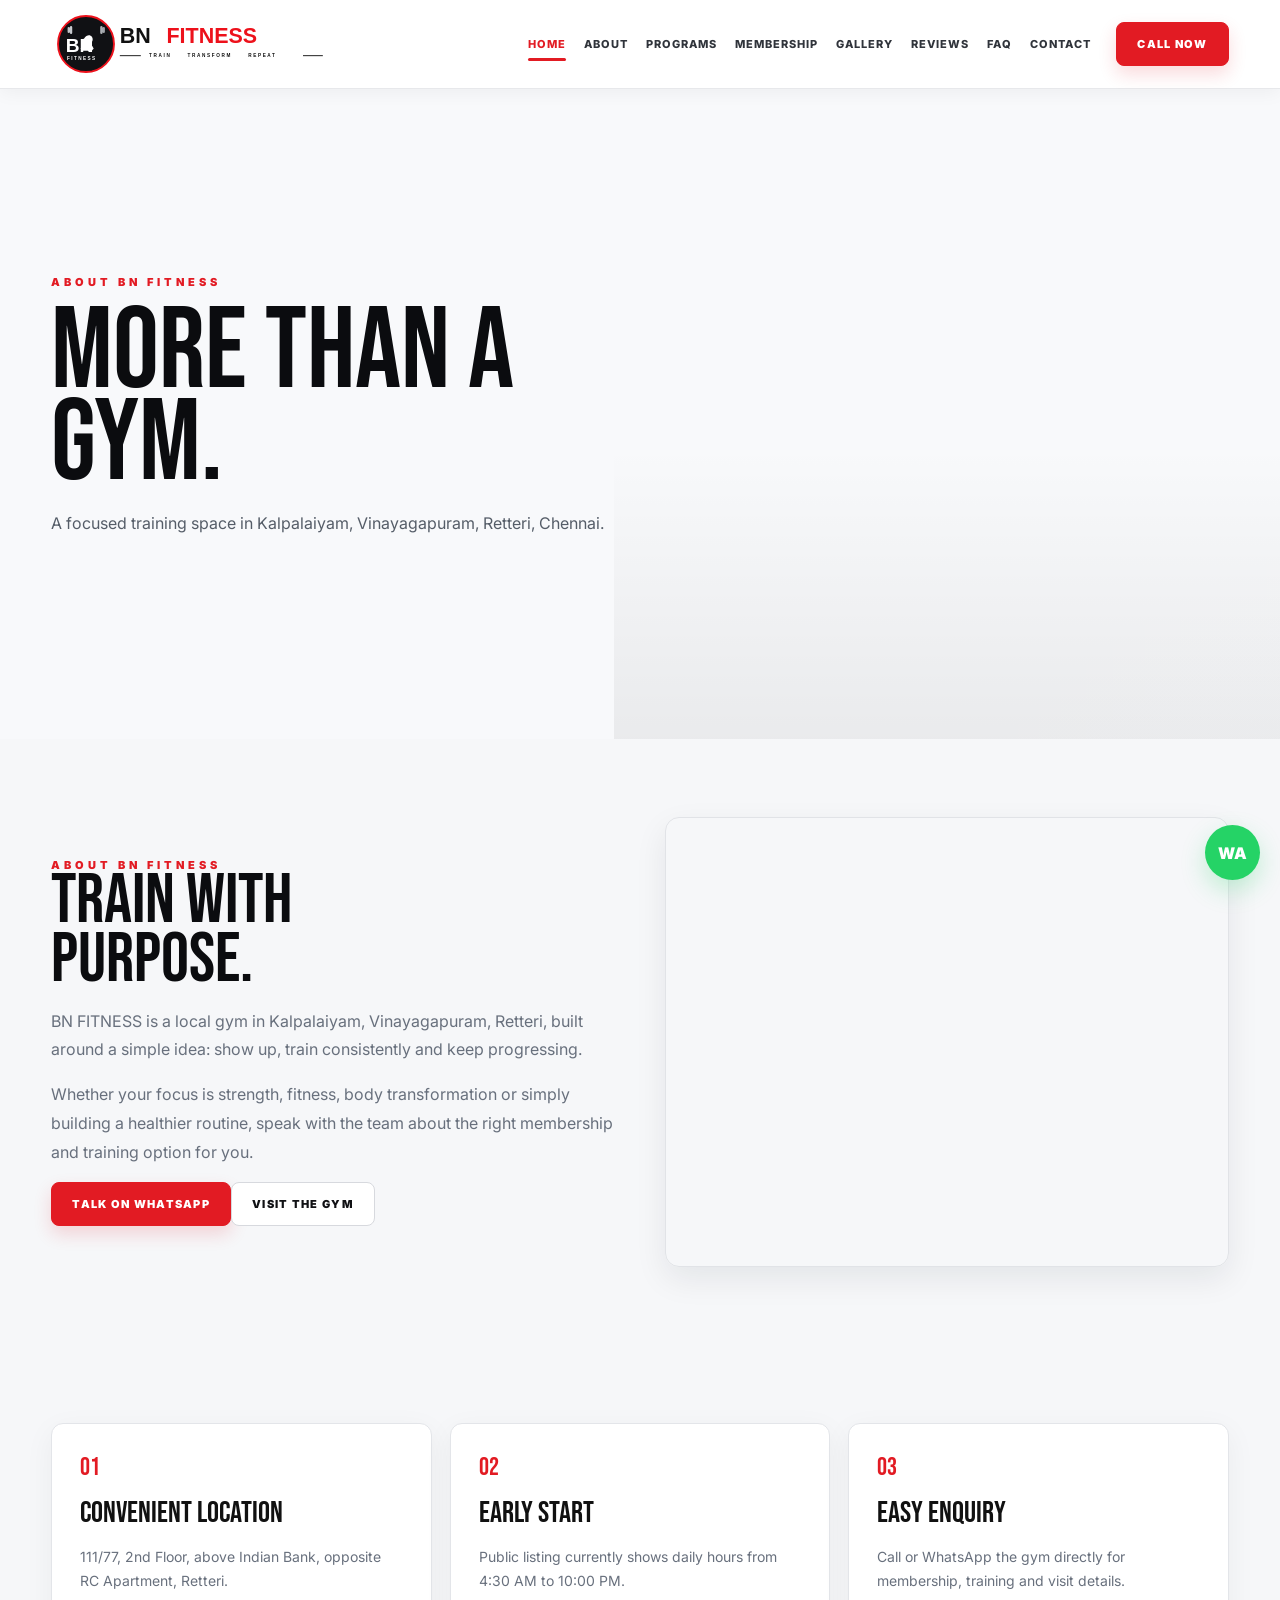
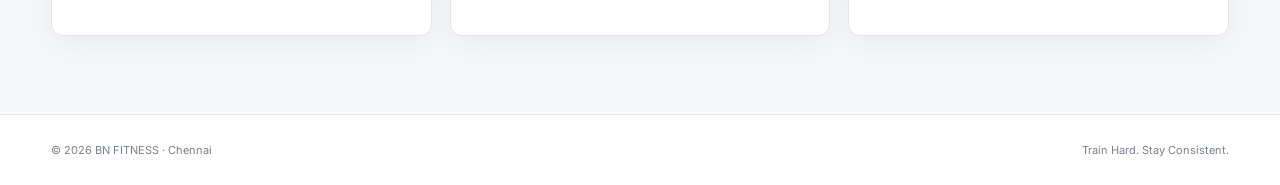
==== commit a8e526a1: "Refresh BN Fitness logo version" ====
--- a/about.html
+++ b/about.html
@@ -1 +1 @@
-<!doctype html><html lang="en"><head><meta charset="utf-8"><meta name="viewport" content="width=device-width,initial-scale=1"><meta name="theme-color" content="#f6f7f9"><meta name="description" content="A focused training space in Kalpalaiyam, Vinayagapuram, Retteri, Chennai."><title>MORE THAN A GYM. | BN FITNESS</title><link rel="stylesheet" href="styles.css"></head><body><header class="nav"><div class="navin container"><a class="logo" href="index.html"><img class="brand-logo" src="assets/bn-fitness-header.svg?v=3" alt="BN FITNESS — Train Transform Repeat"></a><nav class="links"><a href="index.html">Home</a><a href="about.html">About</a><a href="programs.html">Programs</a><a href="membership.html">Membership</a><a href="gallery.html">Gallery</a><a href="reviews.html">Reviews</a><a href="faq.html">FAQ</a><a href="contact.html">Contact</a></nav><a class="btn" href="tel:+917550177070">Call Now</a><button class="menu" id="menuBtn">☰</button></div><div class="mobile" id="mobileMenu"><a href="index.html">Home</a><a href="about.html">About</a><a href="programs.html">Programs</a><a href="membership.html">Membership</a><a href="gallery.html">Gallery</a><a href="reviews.html">Reviews</a><a href="faq.html">FAQ</a><a href="contact.html">Contact</a></div></header><section class="hero" style="background-image:url('https://images.unsplash.com/photo-1583454110551-21f2fa2afe61?auto=format&fit=crop&w=1800&q=85')"><div class="container"><div class="ey">ABOUT BN FITNESS</div><h1>MORE THAN A GYM.</h1><p>A focused training space in Kalpalaiyam, Vinayagapuram, Retteri, Chennai.</p></div></section><section class="page"><div class="container"><div class="split"><div><div class="ey">ABOUT BN FITNESS</div><h2>TRAIN WITH<br>PURPOSE.</h2><p>BN FITNESS is a local gym in Kalpalaiyam, Vinayagapuram, Retteri, built around a simple idea: show up, train consistently and keep progressing.</p><p>Whether your focus is strength, fitness, body transformation or simply building a healthier routine, speak with the team about the right membership and training option for you.</p><div class="actions"><a class="btn" href="https://wa.me/917550177070?text=Hi%20BN%20FITNESS%2C%20I%27d%20like%20to%20know%20more%20about%20the%20gym." target="_blank">Talk on WhatsApp</a><a class="btn out" href="contact.html">Visit the Gym</a></div></div><div class="visual" style="background-image:url('https://lh3.googleusercontent.com/gps-cs-s/ANWiy9R2izyriyt41P43RtfDnIGEcmRnxFhN5cdgzg4thIn8Aq8pZt-RQHcLrDQ50NjA9wWJ9ysxTdf8Rnh4dSXNSMQQMcrAHfE0nObslZG9crWB1KvJfJsGGGc-d-9g60lcsrfrA3xxNw=w397-h298-k-no')"></div></div></div></section><section class="page"><div class="container"><div class="grid"><article class="card"><span class="num">01</span><h3>Convenient Location</h3><p>111/77, 2nd Floor, above Indian Bank, opposite RC Apartment, Retteri.</p></article><article class="card"><span class="num">02</span><h3>Early Start</h3><p>Public listing currently shows daily hours from 4:30 AM to 10:00 PM.</p></article><article class="card"><span class="num">03</span><h3>Easy Enquiry</h3><p>Call or WhatsApp the gym directly for membership, training and visit details.</p></article></div></div></section><footer><div class="container foot"><span>© 2026 BN FITNESS · Chennai</span><span>Train Hard. Stay Consistent.</span></div></footer><a class="float" href="https://wa.me/917550177070" target="_blank">WA</a><script src="script.js"></script></body></html>+<!doctype html><html lang="en"><head><meta charset="utf-8"><meta name="viewport" content="width=device-width,initial-scale=1"><meta name="theme-color" content="#f6f7f9"><meta name="description" content="A focused training space in Kalpalaiyam, Vinayagapuram, Retteri, Chennai."><title>MORE THAN A GYM. | BN FITNESS</title><link rel="stylesheet" href="styles.css"></head><body><header class="nav"><div class="navin container"><a class="logo" href="index.html"><img class="brand-logo" src="assets/bn-fitness-header.svg?v=4" alt="BN FITNESS — Train Transform Repeat"></a><nav class="links"><a href="index.html">Home</a><a href="about.html">About</a><a href="programs.html">Programs</a><a href="membership.html">Membership</a><a href="gallery.html">Gallery</a><a href="reviews.html">Reviews</a><a href="faq.html">FAQ</a><a href="contact.html">Contact</a></nav><a class="btn" href="tel:+917550177070">Call Now</a><button class="menu" id="menuBtn">☰</button></div><div class="mobile" id="mobileMenu"><a href="index.html">Home</a><a href="about.html">About</a><a href="programs.html">Programs</a><a href="membership.html">Membership</a><a href="gallery.html">Gallery</a><a href="reviews.html">Reviews</a><a href="faq.html">FAQ</a><a href="contact.html">Contact</a></div></header><section class="hero" style="background-image:url('https://images.unsplash.com/photo-1583454110551-21f2fa2afe61?auto=format&fit=crop&w=1800&q=85')"><div class="container"><div class="ey">ABOUT BN FITNESS</div><h1>MORE THAN A GYM.</h1><p>A focused training space in Kalpalaiyam, Vinayagapuram, Retteri, Chennai.</p></div></section><section class="page"><div class="container"><div class="split"><div><div class="ey">ABOUT BN FITNESS</div><h2>TRAIN WITH<br>PURPOSE.</h2><p>BN FITNESS is a local gym in Kalpalaiyam, Vinayagapuram, Retteri, built around a simple idea: show up, train consistently and keep progressing.</p><p>Whether your focus is strength, fitness, body transformation or simply building a healthier routine, speak with the team about the right membership and training option for you.</p><div class="actions"><a class="btn" href="https://wa.me/917550177070?text=Hi%20BN%20FITNESS%2C%20I%27d%20like%20to%20know%20more%20about%20the%20gym." target="_blank">Talk on WhatsApp</a><a class="btn out" href="contact.html">Visit the Gym</a></div></div><div class="visual" style="background-image:url('https://lh3.googleusercontent.com/gps-cs-s/ANWiy9R2izyriyt41P43RtfDnIGEcmRnxFhN5cdgzg4thIn8Aq8pZt-RQHcLrDQ50NjA9wWJ9ysxTdf8Rnh4dSXNSMQQMcrAHfE0nObslZG9crWB1KvJfJsGGGc-d-9g60lcsrfrA3xxNw=w397-h298-k-no')"></div></div></div></section><section class="page"><div class="container"><div class="grid"><article class="card"><span class="num">01</span><h3>Convenient Location</h3><p>111/77, 2nd Floor, above Indian Bank, opposite RC Apartment, Retteri.</p></article><article class="card"><span class="num">02</span><h3>Early Start</h3><p>Public listing currently shows daily hours from 4:30 AM to 10:00 PM.</p></article><article class="card"><span class="num">03</span><h3>Easy Enquiry</h3><p>Call or WhatsApp the gym directly for membership, training and visit details.</p></article></div></div></section><footer><div class="container foot"><span>© 2026 BN FITNESS · Chennai</span><span>Train Hard. Stay Consistent.</span></div></footer><a class="float" href="https://wa.me/917550177070" target="_blank">WA</a><script src="script.js"></script></body></html>
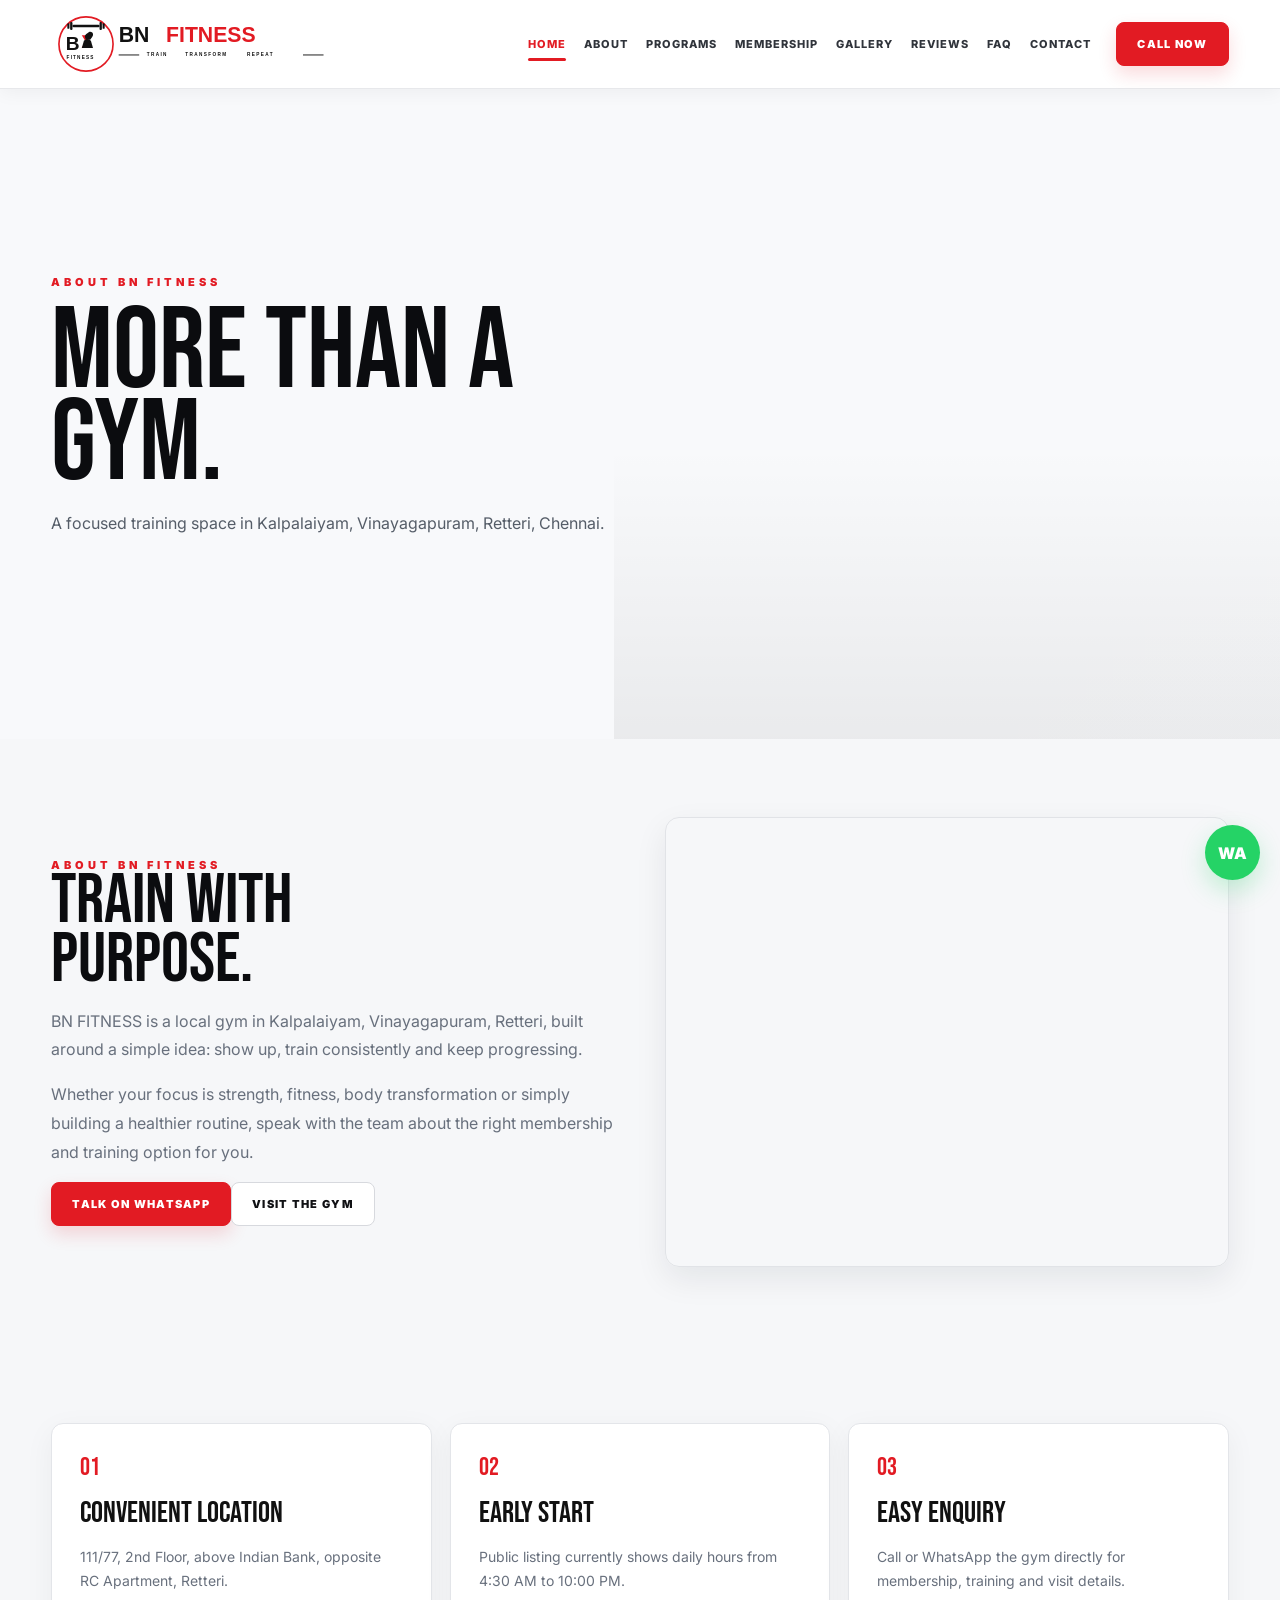
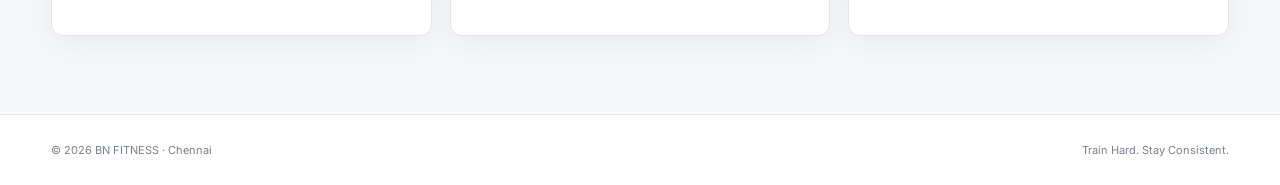
==== commit 7d4508f1: "Refresh BN Fitness logo cache version" ====
--- a/about.html
+++ b/about.html
@@ -1 +1 @@
-<!doctype html><html lang="en"><head><meta charset="utf-8"><meta name="viewport" content="width=device-width,initial-scale=1"><meta name="theme-color" content="#f6f7f9"><meta name="description" content="A focused training space in Kalpalaiyam, Vinayagapuram, Retteri, Chennai."><title>MORE THAN A GYM. | BN FITNESS</title><link rel="stylesheet" href="styles.css"></head><body><header class="nav"><div class="navin container"><a class="logo" href="index.html"><img class="brand-logo" src="assets/bn-fitness-header.svg?v=4" alt="BN FITNESS — Train Transform Repeat"></a><nav class="links"><a href="index.html">Home</a><a href="about.html">About</a><a href="programs.html">Programs</a><a href="membership.html">Membership</a><a href="gallery.html">Gallery</a><a href="reviews.html">Reviews</a><a href="faq.html">FAQ</a><a href="contact.html">Contact</a></nav><a class="btn" href="tel:+917550177070">Call Now</a><button class="menu" id="menuBtn">☰</button></div><div class="mobile" id="mobileMenu"><a href="index.html">Home</a><a href="about.html">About</a><a href="programs.html">Programs</a><a href="membership.html">Membership</a><a href="gallery.html">Gallery</a><a href="reviews.html">Reviews</a><a href="faq.html">FAQ</a><a href="contact.html">Contact</a></div></header><section class="hero" style="background-image:url('https://images.unsplash.com/photo-1583454110551-21f2fa2afe61?auto=format&fit=crop&w=1800&q=85')"><div class="container"><div class="ey">ABOUT BN FITNESS</div><h1>MORE THAN A GYM.</h1><p>A focused training space in Kalpalaiyam, Vinayagapuram, Retteri, Chennai.</p></div></section><section class="page"><div class="container"><div class="split"><div><div class="ey">ABOUT BN FITNESS</div><h2>TRAIN WITH<br>PURPOSE.</h2><p>BN FITNESS is a local gym in Kalpalaiyam, Vinayagapuram, Retteri, built around a simple idea: show up, train consistently and keep progressing.</p><p>Whether your focus is strength, fitness, body transformation or simply building a healthier routine, speak with the team about the right membership and training option for you.</p><div class="actions"><a class="btn" href="https://wa.me/917550177070?text=Hi%20BN%20FITNESS%2C%20I%27d%20like%20to%20know%20more%20about%20the%20gym." target="_blank">Talk on WhatsApp</a><a class="btn out" href="contact.html">Visit the Gym</a></div></div><div class="visual" style="background-image:url('https://lh3.googleusercontent.com/gps-cs-s/ANWiy9R2izyriyt41P43RtfDnIGEcmRnxFhN5cdgzg4thIn8Aq8pZt-RQHcLrDQ50NjA9wWJ9ysxTdf8Rnh4dSXNSMQQMcrAHfE0nObslZG9crWB1KvJfJsGGGc-d-9g60lcsrfrA3xxNw=w397-h298-k-no')"></div></div></div></section><section class="page"><div class="container"><div class="grid"><article class="card"><span class="num">01</span><h3>Convenient Location</h3><p>111/77, 2nd Floor, above Indian Bank, opposite RC Apartment, Retteri.</p></article><article class="card"><span class="num">02</span><h3>Early Start</h3><p>Public listing currently shows daily hours from 4:30 AM to 10:00 PM.</p></article><article class="card"><span class="num">03</span><h3>Easy Enquiry</h3><p>Call or WhatsApp the gym directly for membership, training and visit details.</p></article></div></div></section><footer><div class="container foot"><span>© 2026 BN FITNESS · Chennai</span><span>Train Hard. Stay Consistent.</span></div></footer><a class="float" href="https://wa.me/917550177070" target="_blank">WA</a><script src="script.js"></script></body></html>+<!doctype html><html lang="en"><head><meta charset="utf-8"><meta name="viewport" content="width=device-width,initial-scale=1"><meta name="theme-color" content="#f6f7f9"><meta name="description" content="A focused training space in Kalpalaiyam, Vinayagapuram, Retteri, Chennai."><title>MORE THAN A GYM. | BN FITNESS</title><link rel="stylesheet" href="styles.css"></head><body><header class="nav"><div class="navin container"><a class="logo" href="index.html"><img class="brand-logo" src="assets/bn-fitness-header.svg?v=5" alt="BN FITNESS — Train Transform Repeat"></a><nav class="links"><a href="index.html">Home</a><a href="about.html">About</a><a href="programs.html">Programs</a><a href="membership.html">Membership</a><a href="gallery.html">Gallery</a><a href="reviews.html">Reviews</a><a href="faq.html">FAQ</a><a href="contact.html">Contact</a></nav><a class="btn" href="tel:+917550177070">Call Now</a><button class="menu" id="menuBtn">☰</button></div><div class="mobile" id="mobileMenu"><a href="index.html">Home</a><a href="about.html">About</a><a href="programs.html">Programs</a><a href="membership.html">Membership</a><a href="gallery.html">Gallery</a><a href="reviews.html">Reviews</a><a href="faq.html">FAQ</a><a href="contact.html">Contact</a></div></header><section class="hero" style="background-image:url('https://images.unsplash.com/photo-1583454110551-21f2fa2afe61?auto=format&fit=crop&w=1800&q=85')"><div class="container"><div class="ey">ABOUT BN FITNESS</div><h1>MORE THAN A GYM.</h1><p>A focused training space in Kalpalaiyam, Vinayagapuram, Retteri, Chennai.</p></div></section><section class="page"><div class="container"><div class="split"><div><div class="ey">ABOUT BN FITNESS</div><h2>TRAIN WITH<br>PURPOSE.</h2><p>BN FITNESS is a local gym in Kalpalaiyam, Vinayagapuram, Retteri, built around a simple idea: show up, train consistently and keep progressing.</p><p>Whether your focus is strength, fitness, body transformation or simply building a healthier routine, speak with the team about the right membership and training option for you.</p><div class="actions"><a class="btn" href="https://wa.me/917550177070?text=Hi%20BN%20FITNESS%2C%20I%27d%20like%20to%20know%20more%20about%20the%20gym." target="_blank">Talk on WhatsApp</a><a class="btn out" href="contact.html">Visit the Gym</a></div></div><div class="visual" style="background-image:url('https://lh3.googleusercontent.com/gps-cs-s/ANWiy9R2izyriyt41P43RtfDnIGEcmRnxFhN5cdgzg4thIn8Aq8pZt-RQHcLrDQ50NjA9wWJ9ysxTdf8Rnh4dSXNSMQQMcrAHfE0nObslZG9crWB1KvJfJsGGGc-d-9g60lcsrfrA3xxNw=w397-h298-k-no')"></div></div></div></section><section class="page"><div class="container"><div class="grid"><article class="card"><span class="num">01</span><h3>Convenient Location</h3><p>111/77, 2nd Floor, above Indian Bank, opposite RC Apartment, Retteri.</p></article><article class="card"><span class="num">02</span><h3>Early Start</h3><p>Public listing currently shows daily hours from 4:30 AM to 10:00 PM.</p></article><article class="card"><span class="num">03</span><h3>Easy Enquiry</h3><p>Call or WhatsApp the gym directly for membership, training and visit details.</p></article></div></div></section><footer><div class="container foot"><span>© 2026 BN FITNESS · Chennai</span><span>Train Hard. Stay Consistent.</span></div></footer><a class="float" href="https://wa.me/917550177070" target="_blank">WA</a><script src="script.js"></script></body></html>
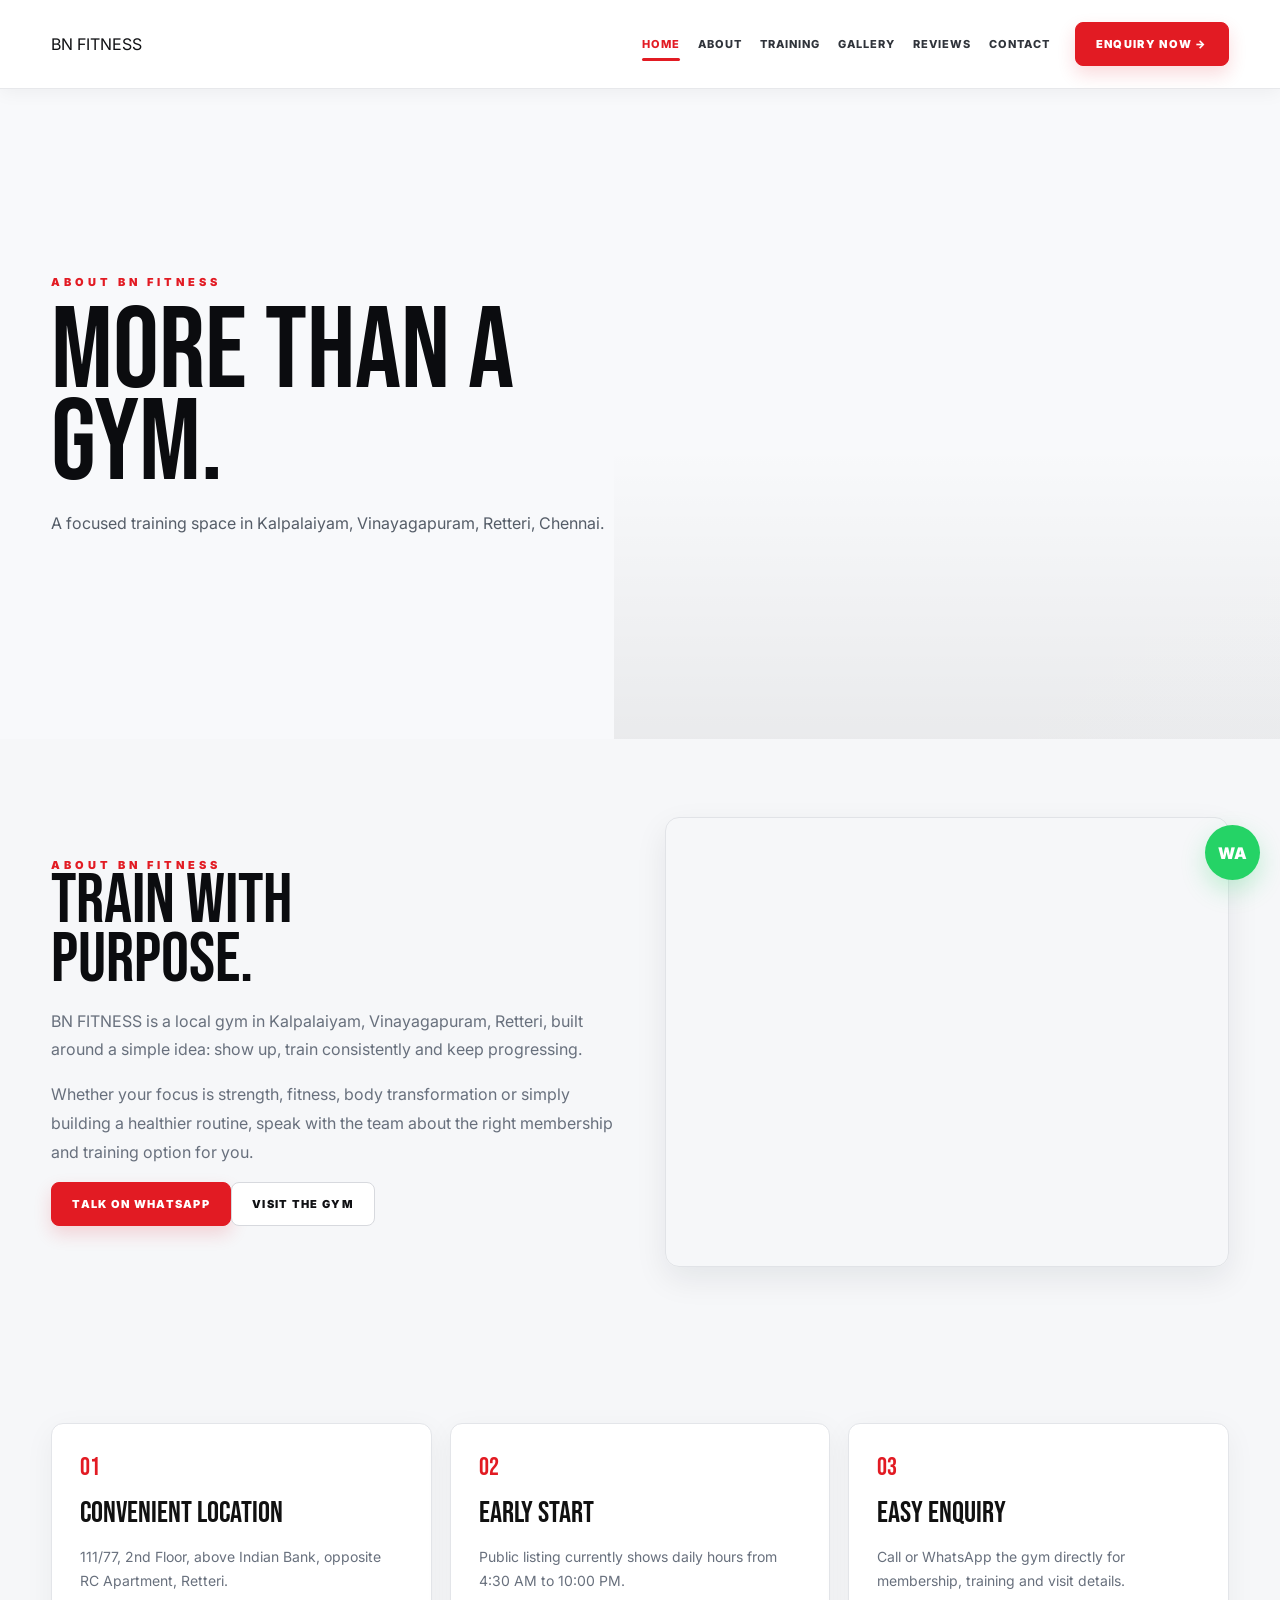
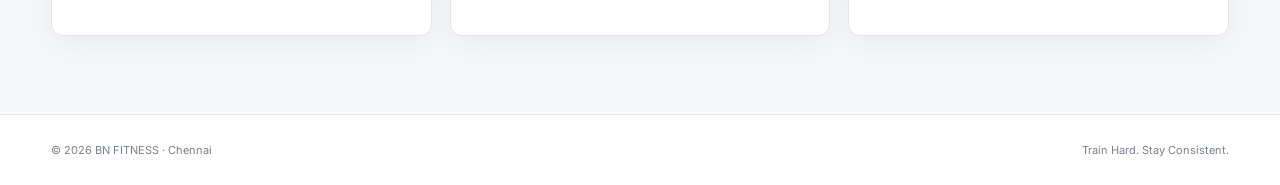
==== commit 429c9e0a: "Center BN Fitness navigation and wordmark" ====
--- a/about.html
+++ b/about.html
@@ -1 +1 @@
-<!doctype html><html lang="en"><head><meta charset="utf-8"><meta name="viewport" content="width=device-width,initial-scale=1"><meta name="theme-color" content="#f6f7f9"><meta name="description" content="A focused training space in Kalpalaiyam, Vinayagapuram, Retteri, Chennai."><title>MORE THAN A GYM. | BN FITNESS</title><link rel="stylesheet" href="styles.css"></head><body><header class="nav"><div class="navin container"><a class="logo" href="index.html"><img class="brand-logo" src="assets/bn-fitness-header.svg?v=5" alt="BN FITNESS — Train Transform Repeat"></a><nav class="links"><a href="index.html">Home</a><a href="about.html">About</a><a href="programs.html">Programs</a><a href="membership.html">Membership</a><a href="gallery.html">Gallery</a><a href="reviews.html">Reviews</a><a href="faq.html">FAQ</a><a href="contact.html">Contact</a></nav><a class="btn" href="tel:+917550177070">Call Now</a><button class="menu" id="menuBtn">☰</button></div><div class="mobile" id="mobileMenu"><a href="index.html">Home</a><a href="about.html">About</a><a href="programs.html">Programs</a><a href="membership.html">Membership</a><a href="gallery.html">Gallery</a><a href="reviews.html">Reviews</a><a href="faq.html">FAQ</a><a href="contact.html">Contact</a></div></header><section class="hero" style="background-image:url('https://images.unsplash.com/photo-1583454110551-21f2fa2afe61?auto=format&fit=crop&w=1800&q=85')"><div class="container"><div class="ey">ABOUT BN FITNESS</div><h1>MORE THAN A GYM.</h1><p>A focused training space in Kalpalaiyam, Vinayagapuram, Retteri, Chennai.</p></div></section><section class="page"><div class="container"><div class="split"><div><div class="ey">ABOUT BN FITNESS</div><h2>TRAIN WITH<br>PURPOSE.</h2><p>BN FITNESS is a local gym in Kalpalaiyam, Vinayagapuram, Retteri, built around a simple idea: show up, train consistently and keep progressing.</p><p>Whether your focus is strength, fitness, body transformation or simply building a healthier routine, speak with the team about the right membership and training option for you.</p><div class="actions"><a class="btn" href="https://wa.me/917550177070?text=Hi%20BN%20FITNESS%2C%20I%27d%20like%20to%20know%20more%20about%20the%20gym." target="_blank">Talk on WhatsApp</a><a class="btn out" href="contact.html">Visit the Gym</a></div></div><div class="visual" style="background-image:url('https://lh3.googleusercontent.com/gps-cs-s/ANWiy9R2izyriyt41P43RtfDnIGEcmRnxFhN5cdgzg4thIn8Aq8pZt-RQHcLrDQ50NjA9wWJ9ysxTdf8Rnh4dSXNSMQQMcrAHfE0nObslZG9crWB1KvJfJsGGGc-d-9g60lcsrfrA3xxNw=w397-h298-k-no')"></div></div></div></section><section class="page"><div class="container"><div class="grid"><article class="card"><span class="num">01</span><h3>Convenient Location</h3><p>111/77, 2nd Floor, above Indian Bank, opposite RC Apartment, Retteri.</p></article><article class="card"><span class="num">02</span><h3>Early Start</h3><p>Public listing currently shows daily hours from 4:30 AM to 10:00 PM.</p></article><article class="card"><span class="num">03</span><h3>Easy Enquiry</h3><p>Call or WhatsApp the gym directly for membership, training and visit details.</p></article></div></div></section><footer><div class="container foot"><span>© 2026 BN FITNESS · Chennai</span><span>Train Hard. Stay Consistent.</span></div></footer><a class="float" href="https://wa.me/917550177070" target="_blank">WA</a><script src="script.js"></script></body></html>+<!doctype html><html lang="en"><head><meta charset="utf-8"><meta name="viewport" content="width=device-width,initial-scale=1"><meta name="theme-color" content="#f6f7f9"><meta name="description" content="A focused training space in Kalpalaiyam, Vinayagapuram, Retteri, Chennai."><title>MORE THAN A GYM. | BN FITNESS</title><link rel="stylesheet" href="styles.css"></head><body><header class="nav"><div class="navin container"><a class="logo" href="index.html" aria-label="BN FITNESS home"><span class="logo-bn">BN</span> <span class="logo-fitness">FITNESS</span></a><nav class="links"><a href="index.html">Home</a><a href="about.html">About</a><a href="programs.html">Training</a><a href="gallery.html">Gallery</a><a href="reviews.html">Reviews</a><a href="contact.html">Contact</a></nav><a class="btn nav-cta" href="tel:+917550177070">Enquiry Now →</a><button class="menu" id="menuBtn">☰</button></div><div class="mobile" id="mobileMenu"><a href="index.html">Home</a><a href="about.html">About</a><a href="programs.html">Training</a><a href="gallery.html">Gallery</a><a href="reviews.html">Reviews</a><a href="contact.html">Contact</a></div></header><section class="hero" style="background-image:url('https://images.unsplash.com/photo-1583454110551-21f2fa2afe61?auto=format&fit=crop&w=1800&q=85')"><div class="container"><div class="ey">ABOUT BN FITNESS</div><h1>MORE THAN A GYM.</h1><p>A focused training space in Kalpalaiyam, Vinayagapuram, Retteri, Chennai.</p></div></section><section class="page"><div class="container"><div class="split"><div><div class="ey">ABOUT BN FITNESS</div><h2>TRAIN WITH<br>PURPOSE.</h2><p>BN FITNESS is a local gym in Kalpalaiyam, Vinayagapuram, Retteri, built around a simple idea: show up, train consistently and keep progressing.</p><p>Whether your focus is strength, fitness, body transformation or simply building a healthier routine, speak with the team about the right membership and training option for you.</p><div class="actions"><a class="btn" href="https://wa.me/917550177070?text=Hi%20BN%20FITNESS%2C%20I%27d%20like%20to%20know%20more%20about%20the%20gym." target="_blank">Talk on WhatsApp</a><a class="btn out" href="contact.html">Visit the Gym</a></div></div><div class="visual" style="background-image:url('https://lh3.googleusercontent.com/gps-cs-s/ANWiy9R2izyriyt41P43RtfDnIGEcmRnxFhN5cdgzg4thIn8Aq8pZt-RQHcLrDQ50NjA9wWJ9ysxTdf8Rnh4dSXNSMQQMcrAHfE0nObslZG9crWB1KvJfJsGGGc-d-9g60lcsrfrA3xxNw=w397-h298-k-no')"></div></div></div></section><section class="page"><div class="container"><div class="grid"><article class="card"><span class="num">01</span><h3>Convenient Location</h3><p>111/77, 2nd Floor, above Indian Bank, opposite RC Apartment, Retteri.</p></article><article class="card"><span class="num">02</span><h3>Early Start</h3><p>Public listing currently shows daily hours from 4:30 AM to 10:00 PM.</p></article><article class="card"><span class="num">03</span><h3>Easy Enquiry</h3><p>Call or WhatsApp the gym directly for membership, training and visit details.</p></article></div></div></section><footer><div class="container foot"><span>© 2026 BN FITNESS · Chennai</span><span>Train Hard. Stay Consistent.</span></div></footer><a class="float" href="https://wa.me/917550177070" target="_blank">WA</a><script src="script.js"></script></body></html>
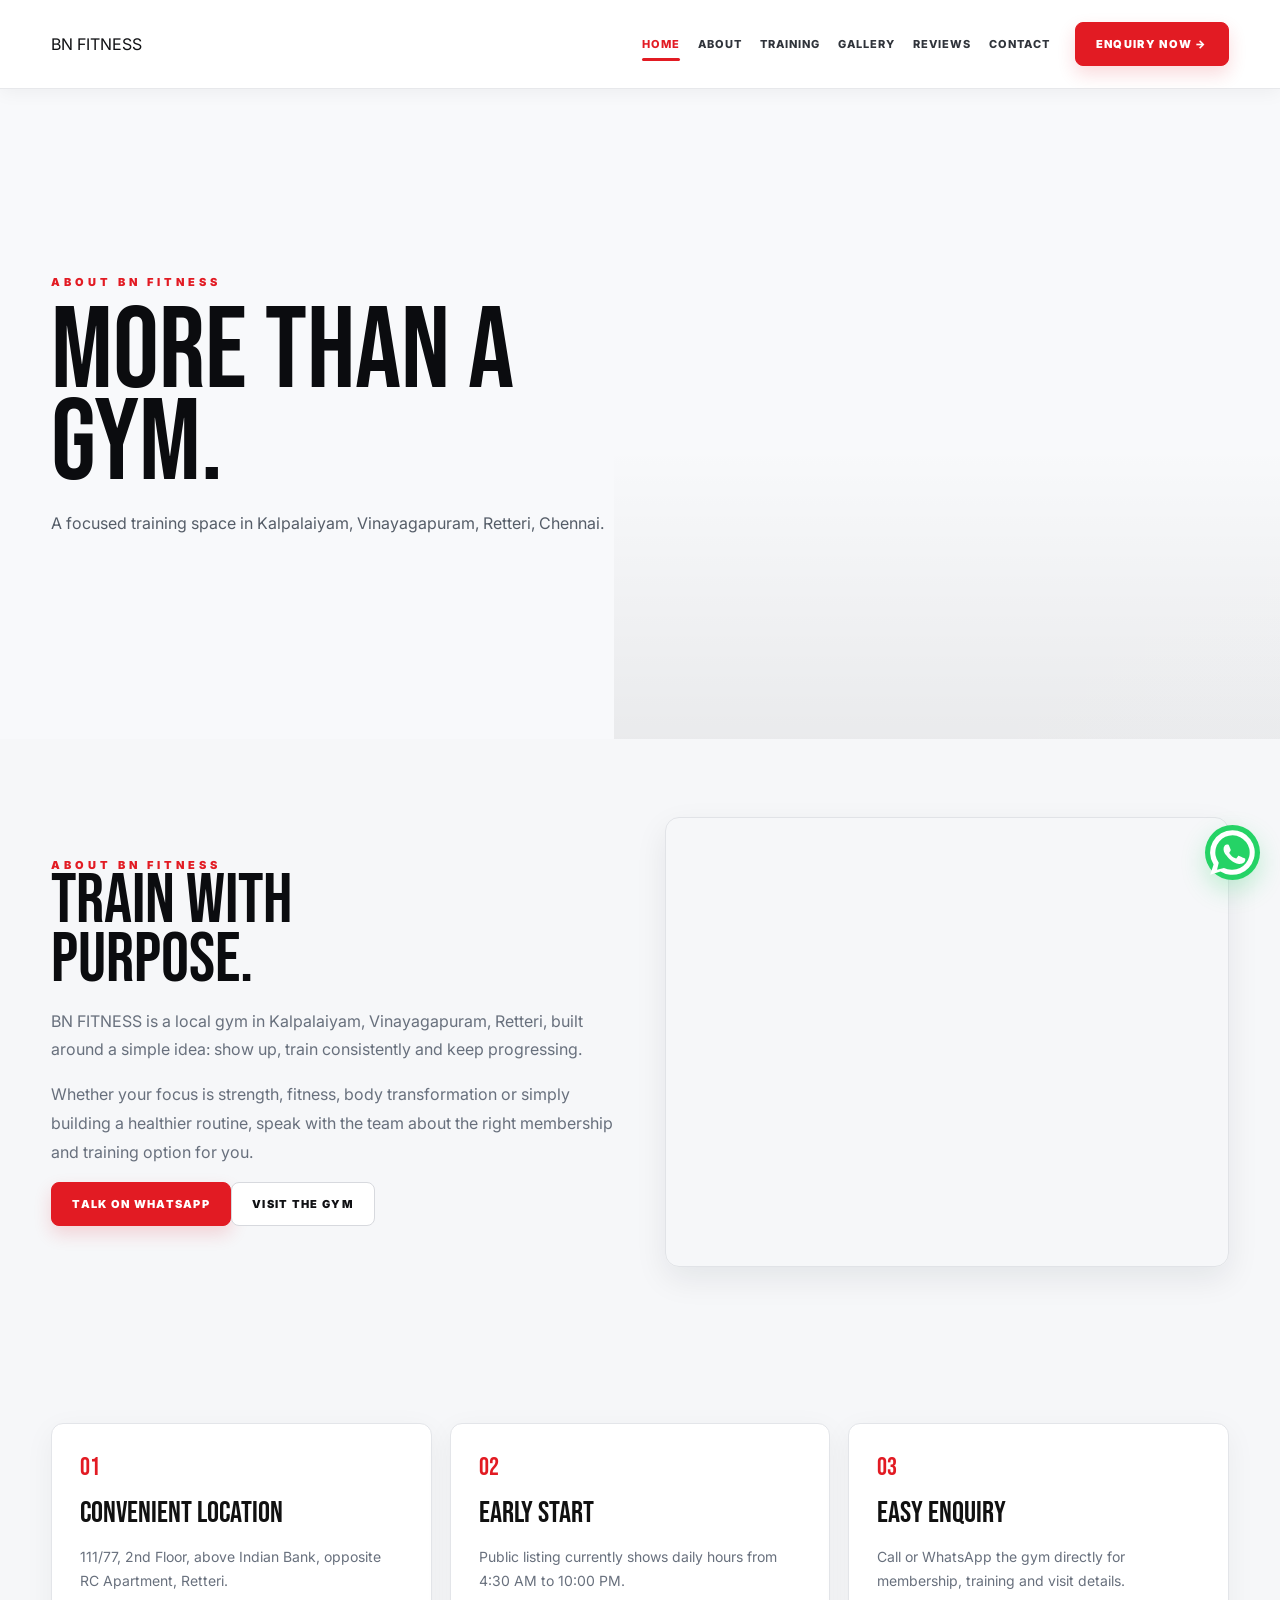
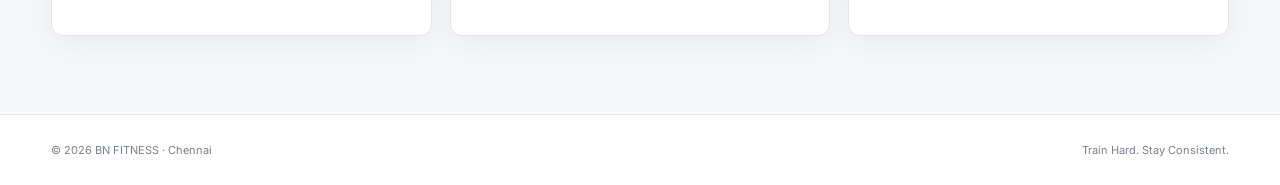
==== commit b357e245: "Use WhatsApp icon in floating contact button" ====
--- a/about.html
+++ b/about.html
@@ -1 +1 @@
-<!doctype html><html lang="en"><head><meta charset="utf-8"><meta name="viewport" content="width=device-width,initial-scale=1"><meta name="theme-color" content="#f6f7f9"><meta name="description" content="A focused training space in Kalpalaiyam, Vinayagapuram, Retteri, Chennai."><title>MORE THAN A GYM. | BN FITNESS</title><link rel="stylesheet" href="styles.css"></head><body><header class="nav"><div class="navin container"><a class="logo" href="index.html" aria-label="BN FITNESS home"><span class="logo-bn">BN</span> <span class="logo-fitness">FITNESS</span></a><nav class="links"><a href="index.html">Home</a><a href="about.html">About</a><a href="programs.html">Training</a><a href="gallery.html">Gallery</a><a href="reviews.html">Reviews</a><a href="contact.html">Contact</a></nav><a class="btn nav-cta" href="tel:+917550177070">Enquiry Now →</a><button class="menu" id="menuBtn">☰</button></div><div class="mobile" id="mobileMenu"><a href="index.html">Home</a><a href="about.html">About</a><a href="programs.html">Training</a><a href="gallery.html">Gallery</a><a href="reviews.html">Reviews</a><a href="contact.html">Contact</a></div></header><section class="hero" style="background-image:url('https://images.unsplash.com/photo-1583454110551-21f2fa2afe61?auto=format&fit=crop&w=1800&q=85')"><div class="container"><div class="ey">ABOUT BN FITNESS</div><h1>MORE THAN A GYM.</h1><p>A focused training space in Kalpalaiyam, Vinayagapuram, Retteri, Chennai.</p></div></section><section class="page"><div class="container"><div class="split"><div><div class="ey">ABOUT BN FITNESS</div><h2>TRAIN WITH<br>PURPOSE.</h2><p>BN FITNESS is a local gym in Kalpalaiyam, Vinayagapuram, Retteri, built around a simple idea: show up, train consistently and keep progressing.</p><p>Whether your focus is strength, fitness, body transformation or simply building a healthier routine, speak with the team about the right membership and training option for you.</p><div class="actions"><a class="btn" href="https://wa.me/917550177070?text=Hi%20BN%20FITNESS%2C%20I%27d%20like%20to%20know%20more%20about%20the%20gym." target="_blank">Talk on WhatsApp</a><a class="btn out" href="contact.html">Visit the Gym</a></div></div><div class="visual" style="background-image:url('https://lh3.googleusercontent.com/gps-cs-s/ANWiy9R2izyriyt41P43RtfDnIGEcmRnxFhN5cdgzg4thIn8Aq8pZt-RQHcLrDQ50NjA9wWJ9ysxTdf8Rnh4dSXNSMQQMcrAHfE0nObslZG9crWB1KvJfJsGGGc-d-9g60lcsrfrA3xxNw=w397-h298-k-no')"></div></div></div></section><section class="page"><div class="container"><div class="grid"><article class="card"><span class="num">01</span><h3>Convenient Location</h3><p>111/77, 2nd Floor, above Indian Bank, opposite RC Apartment, Retteri.</p></article><article class="card"><span class="num">02</span><h3>Early Start</h3><p>Public listing currently shows daily hours from 4:30 AM to 10:00 PM.</p></article><article class="card"><span class="num">03</span><h3>Easy Enquiry</h3><p>Call or WhatsApp the gym directly for membership, training and visit details.</p></article></div></div></section><footer><div class="container foot"><span>© 2026 BN FITNESS · Chennai</span><span>Train Hard. Stay Consistent.</span></div></footer><a class="float" href="https://wa.me/917550177070" target="_blank">WA</a><script src="script.js"></script></body></html>+<!doctype html><html lang="en"><head><meta charset="utf-8"><meta name="viewport" content="width=device-width,initial-scale=1"><meta name="theme-color" content="#f6f7f9"><meta name="description" content="A focused training space in Kalpalaiyam, Vinayagapuram, Retteri, Chennai."><title>MORE THAN A GYM. | BN FITNESS</title><link rel="stylesheet" href="styles.css"></head><body><header class="nav"><div class="navin container"><a class="logo" href="index.html" aria-label="BN FITNESS home"><span class="logo-bn">BN</span> <span class="logo-fitness">FITNESS</span></a><nav class="links"><a href="index.html">Home</a><a href="about.html">About</a><a href="programs.html">Training</a><a href="gallery.html">Gallery</a><a href="reviews.html">Reviews</a><a href="contact.html">Contact</a></nav><a class="btn nav-cta" href="tel:+917550177070">Enquiry Now →</a><button class="menu" id="menuBtn">☰</button></div><div class="mobile" id="mobileMenu"><a href="index.html">Home</a><a href="about.html">About</a><a href="programs.html">Training</a><a href="gallery.html">Gallery</a><a href="reviews.html">Reviews</a><a href="contact.html">Contact</a></div></header><section class="hero" style="background-image:url('https://images.unsplash.com/photo-1583454110551-21f2fa2afe61?auto=format&fit=crop&w=1800&q=85')"><div class="container"><div class="ey">ABOUT BN FITNESS</div><h1>MORE THAN A GYM.</h1><p>A focused training space in Kalpalaiyam, Vinayagapuram, Retteri, Chennai.</p></div></section><section class="page"><div class="container"><div class="split"><div><div class="ey">ABOUT BN FITNESS</div><h2>TRAIN WITH<br>PURPOSE.</h2><p>BN FITNESS is a local gym in Kalpalaiyam, Vinayagapuram, Retteri, built around a simple idea: show up, train consistently and keep progressing.</p><p>Whether your focus is strength, fitness, body transformation or simply building a healthier routine, speak with the team about the right membership and training option for you.</p><div class="actions"><a class="btn" href="https://wa.me/917550177070?text=Hi%20BN%20FITNESS%2C%20I%27d%20like%20to%20know%20more%20about%20the%20gym." target="_blank">Talk on WhatsApp</a><a class="btn out" href="contact.html">Visit the Gym</a></div></div><div class="visual" style="background-image:url('https://lh3.googleusercontent.com/gps-cs-s/ANWiy9R2izyriyt41P43RtfDnIGEcmRnxFhN5cdgzg4thIn8Aq8pZt-RQHcLrDQ50NjA9wWJ9ysxTdf8Rnh4dSXNSMQQMcrAHfE0nObslZG9crWB1KvJfJsGGGc-d-9g60lcsrfrA3xxNw=w397-h298-k-no')"></div></div></div></section><section class="page"><div class="container"><div class="grid"><article class="card"><span class="num">01</span><h3>Convenient Location</h3><p>111/77, 2nd Floor, above Indian Bank, opposite RC Apartment, Retteri.</p></article><article class="card"><span class="num">02</span><h3>Early Start</h3><p>Public listing currently shows daily hours from 4:30 AM to 10:00 PM.</p></article><article class="card"><span class="num">03</span><h3>Easy Enquiry</h3><p>Call or WhatsApp the gym directly for membership, training and visit details.</p></article></div></div></section><footer><div class="container foot"><span>© 2026 BN FITNESS · Chennai</span><span>Train Hard. Stay Consistent.</span></div></footer><a class="float" href="https://wa.me/917550177070" target="_blank" aria-label="Chat on WhatsApp"><svg viewBox="0 0 32 32" aria-hidden="true"><path fill="currentColor" d="M16 3a13 13 0 0 0-11 20L3 29l6-2a13 13 0 1 0 7-24Zm0 23a10 10 0 0 1-5-1l-4 1 1-4a10 10 0 1 1 8 4Zm6-7c-.3-.2-1.8-.9-2.1-1-.3-.1-.5-.2-.7.2l-.9 1.1c-.2.2-.3.2-.6.1-1.5-.7-2.5-1.3-3.5-3-.2-.4.2-.5.7-1.6.1-.2.1-.4 0-.6l-1-2.4c-.2-.6-.5-.5-.7-.5h-.6c-.2 0-.5.1-.8.4-.3.3-1 1-1 2.5s1.1 2.9 1.3 3.1c.2.2 2.2 3.4 5.3 4.6 2 .8 2.7.8 3.7.7.6-.1 1.8-.7 2.1-1.5.3-.7.3-1.3.2-1.5-.1-.1-.3-.2-.6-.4Z"/></svg></a><script src="script.js"></script></body></html>
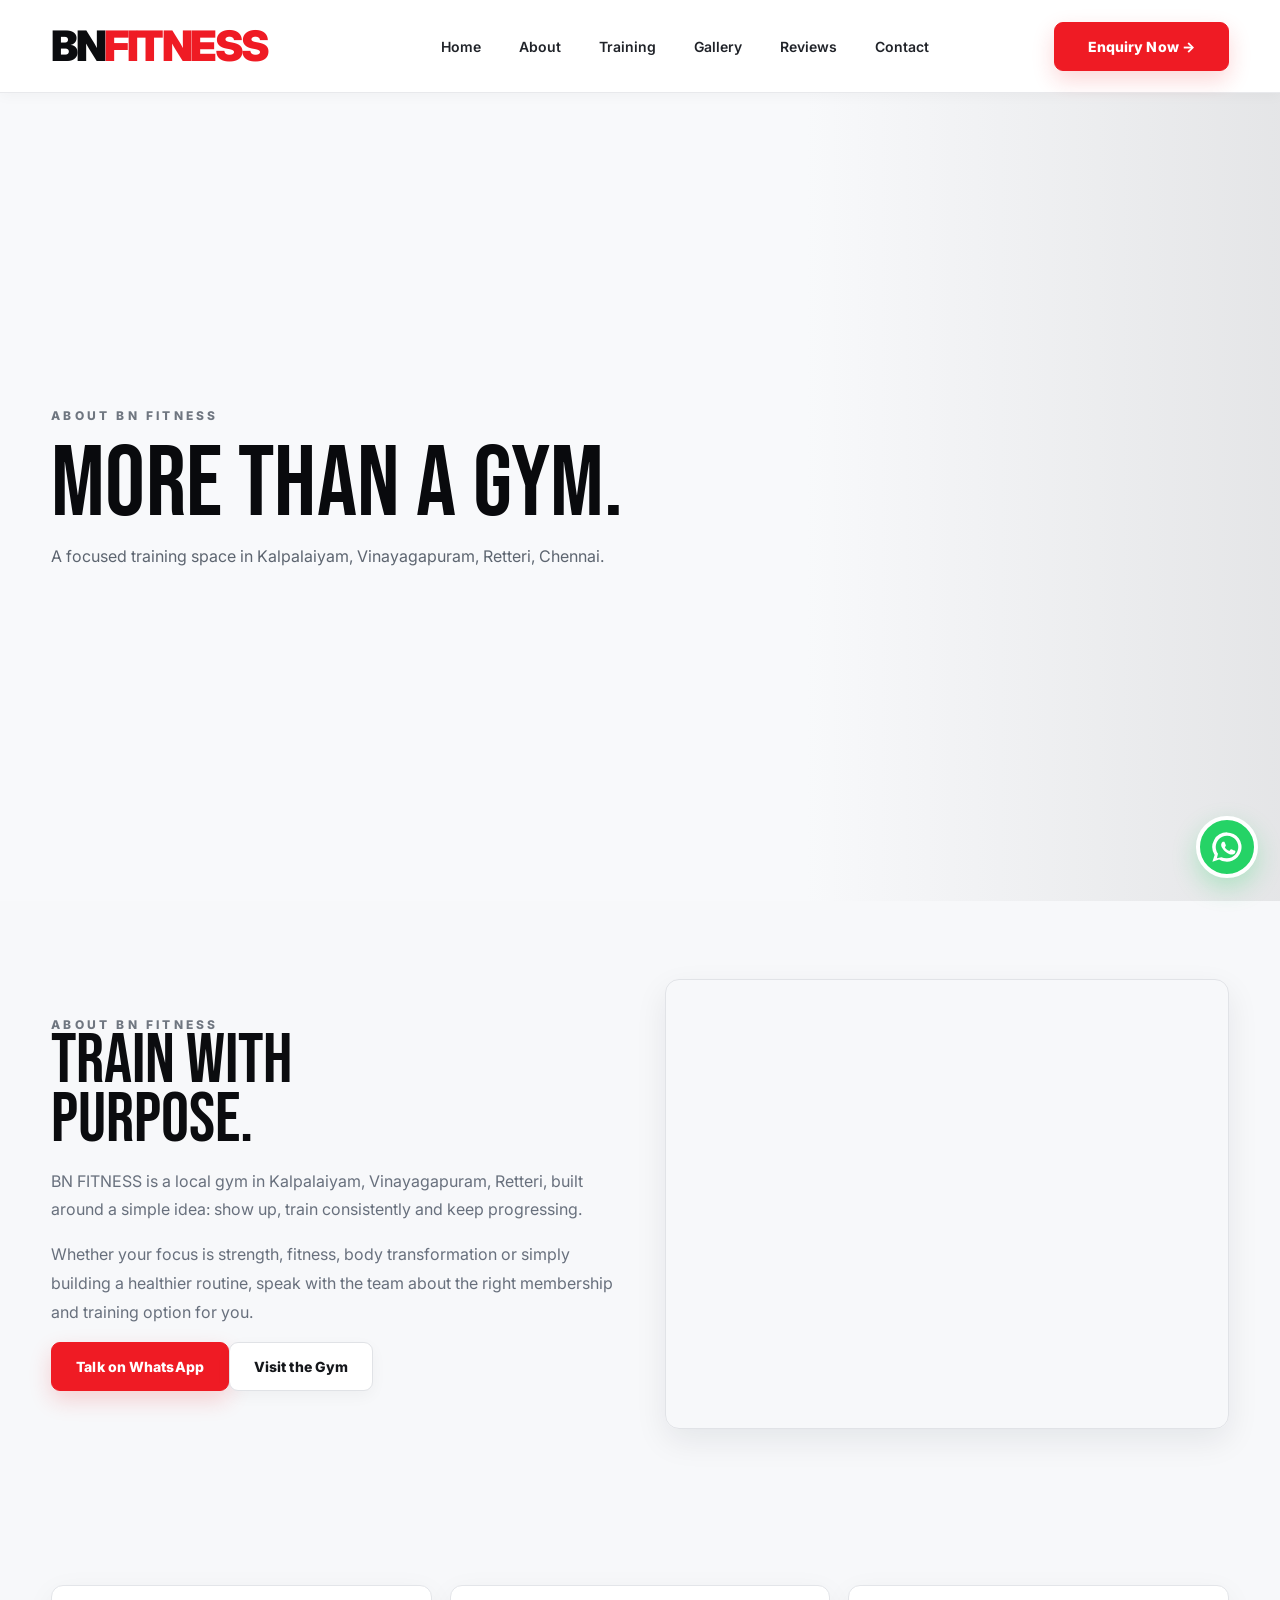
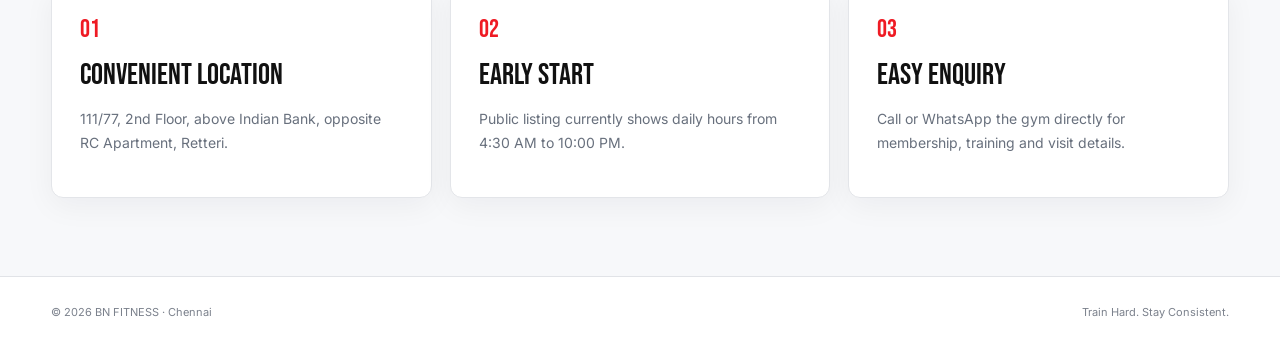
==== commit b2a2dcfd: "Add responsive BN FITNESS tagline header" ====
--- a/about.html
+++ b/about.html
@@ -1 +1 @@
-<!doctype html><html lang="en"><head><meta charset="utf-8"><meta name="viewport" content="width=device-width,initial-scale=1"><meta name="theme-color" content="#f6f7f9"><meta name="description" content="A focused training space in Kalpalaiyam, Vinayagapuram, Retteri, Chennai."><title>MORE THAN A GYM. | BN FITNESS</title><link rel="stylesheet" href="styles.css"></head><body><header class="nav"><div class="navin container"><a class="logo" href="index.html" aria-label="BN FITNESS home"><span class="logo-bn">BN</span> <span class="logo-fitness">FITNESS</span></a><nav class="links"><a href="index.html">Home</a><a href="about.html">About</a><a href="programs.html">Training</a><a href="gallery.html">Gallery</a><a href="reviews.html">Reviews</a><a href="contact.html">Contact</a></nav><a class="btn nav-cta" href="tel:+917550177070">Enquiry Now →</a><button class="menu" id="menuBtn">☰</button></div><div class="mobile" id="mobileMenu"><a href="index.html">Home</a><a href="about.html">About</a><a href="programs.html">Training</a><a href="gallery.html">Gallery</a><a href="reviews.html">Reviews</a><a href="contact.html">Contact</a></div></header><section class="hero" style="background-image:url('https://images.unsplash.com/photo-1583454110551-21f2fa2afe61?auto=format&fit=crop&w=1800&q=85')"><div class="container"><div class="ey">ABOUT BN FITNESS</div><h1>MORE THAN A GYM.</h1><p>A focused training space in Kalpalaiyam, Vinayagapuram, Retteri, Chennai.</p></div></section><section class="page"><div class="container"><div class="split"><div><div class="ey">ABOUT BN FITNESS</div><h2>TRAIN WITH<br>PURPOSE.</h2><p>BN FITNESS is a local gym in Kalpalaiyam, Vinayagapuram, Retteri, built around a simple idea: show up, train consistently and keep progressing.</p><p>Whether your focus is strength, fitness, body transformation or simply building a healthier routine, speak with the team about the right membership and training option for you.</p><div class="actions"><a class="btn" href="https://wa.me/917550177070?text=Hi%20BN%20FITNESS%2C%20I%27d%20like%20to%20know%20more%20about%20the%20gym." target="_blank">Talk on WhatsApp</a><a class="btn out" href="contact.html">Visit the Gym</a></div></div><div class="visual" style="background-image:url('https://lh3.googleusercontent.com/gps-cs-s/ANWiy9R2izyriyt41P43RtfDnIGEcmRnxFhN5cdgzg4thIn8Aq8pZt-RQHcLrDQ50NjA9wWJ9ysxTdf8Rnh4dSXNSMQQMcrAHfE0nObslZG9crWB1KvJfJsGGGc-d-9g60lcsrfrA3xxNw=w397-h298-k-no')"></div></div></div></section><section class="page"><div class="container"><div class="grid"><article class="card"><span class="num">01</span><h3>Convenient Location</h3><p>111/77, 2nd Floor, above Indian Bank, opposite RC Apartment, Retteri.</p></article><article class="card"><span class="num">02</span><h3>Early Start</h3><p>Public listing currently shows daily hours from 4:30 AM to 10:00 PM.</p></article><article class="card"><span class="num">03</span><h3>Easy Enquiry</h3><p>Call or WhatsApp the gym directly for membership, training and visit details.</p></article></div></div></section><footer><div class="container foot"><span>© 2026 BN FITNESS · Chennai</span><span>Train Hard. Stay Consistent.</span></div></footer><a class="float" href="https://wa.me/917550177070" target="_blank" aria-label="Chat on WhatsApp"><svg viewBox="0 0 32 32" aria-hidden="true"><path fill="currentColor" d="M16 3a13 13 0 0 0-11 20L3 29l6-2a13 13 0 1 0 7-24Zm0 23a10 10 0 0 1-5-1l-4 1 1-4a10 10 0 1 1 8 4Zm6-7c-.3-.2-1.8-.9-2.1-1-.3-.1-.5-.2-.7.2l-.9 1.1c-.2.2-.3.2-.6.1-1.5-.7-2.5-1.3-3.5-3-.2-.4.2-.5.7-1.6.1-.2.1-.4 0-.6l-1-2.4c-.2-.6-.5-.5-.7-.5h-.6c-.2 0-.5.1-.8.4-.3.3-1 1-1 2.5s1.1 2.9 1.3 3.1c.2.2 2.2 3.4 5.3 4.6 2 .8 2.7.8 3.7.7.6-.1 1.8-.7 2.1-1.5.3-.7.3-1.3.2-1.5-.1-.1-.3-.2-.6-.4Z"/></svg></a><script src="script.js"></script></body></html>+<!doctype html><html lang="en"><head><meta charset="utf-8"><meta name="viewport" content="width=device-width,initial-scale=1"><meta name="theme-color" content="#f6f7f9"><meta name="description" content="A focused training space in Kalpalaiyam, Vinayagapuram, Retteri, Chennai."><title>MORE THAN A GYM. | BN FITNESS</title><link rel="stylesheet" href="styles.css"></head><body><header class="nav"><div class="navin container"><a class="logo" href="index.html" aria-label="BN FITNESS home"><span class="logo-main"><span class="logo-bn">BN</span> <span class="logo-fitness">FITNESS</span></span><span class="logo-tagline"><i></i><span>TRAIN&nbsp;&nbsp; TRANSFORM&nbsp;&nbsp; REPEAT</span><i></i></span></a><nav class="links"><a href="index.html">Home</a><a href="about.html">About</a><a href="programs.html">Training</a><a href="gallery.html">Gallery</a><a href="reviews.html">Reviews</a><a href="contact.html">Contact</a></nav><a class="btn nav-cta" href="tel:+917550177070">Enquiry Now →</a><button class="menu" id="menuBtn">☰</button></div><div class="mobile" id="mobileMenu"><a href="index.html">Home</a><a href="about.html">About</a><a href="programs.html">Training</a><a href="gallery.html">Gallery</a><a href="reviews.html">Reviews</a><a href="contact.html">Contact</a></div></header><section class="hero" style="background-image:url('https://images.unsplash.com/photo-1583454110551-21f2fa2afe61?auto=format&fit=crop&w=1800&q=85')"><div class="container"><div class="ey">ABOUT BN FITNESS</div><h1>MORE THAN A GYM.</h1><p>A focused training space in Kalpalaiyam, Vinayagapuram, Retteri, Chennai.</p></div></section><section class="page"><div class="container"><div class="split"><div><div class="ey">ABOUT BN FITNESS</div><h2>TRAIN WITH<br>PURPOSE.</h2><p>BN FITNESS is a local gym in Kalpalaiyam, Vinayagapuram, Retteri, built around a simple idea: show up, train consistently and keep progressing.</p><p>Whether your focus is strength, fitness, body transformation or simply building a healthier routine, speak with the team about the right membership and training option for you.</p><div class="actions"><a class="btn" href="https://wa.me/917550177070?text=Hi%20BN%20FITNESS%2C%20I%27d%20like%20to%20know%20more%20about%20the%20gym." target="_blank">Talk on WhatsApp</a><a class="btn out" href="contact.html">Visit the Gym</a></div></div><div class="visual" style="background-image:url('https://lh3.googleusercontent.com/gps-cs-s/ANWiy9R2izyriyt41P43RtfDnIGEcmRnxFhN5cdgzg4thIn8Aq8pZt-RQHcLrDQ50NjA9wWJ9ysxTdf8Rnh4dSXNSMQQMcrAHfE0nObslZG9crWB1KvJfJsGGGc-d-9g60lcsrfrA3xxNw=w397-h298-k-no')"></div></div></div></section><section class="page"><div class="container"><div class="grid"><article class="card"><span class="num">01</span><h3>Convenient Location</h3><p>111/77, 2nd Floor, above Indian Bank, opposite RC Apartment, Retteri.</p></article><article class="card"><span class="num">02</span><h3>Early Start</h3><p>Public listing currently shows daily hours from 4:30 AM to 10:00 PM.</p></article><article class="card"><span class="num">03</span><h3>Easy Enquiry</h3><p>Call or WhatsApp the gym directly for membership, training and visit details.</p></article></div></div></section><footer><div class="container foot"><span>© 2026 BN FITNESS · Chennai</span><span>Train Hard. Stay Consistent.</span></div></footer><a class="float" href="https://wa.me/917550177070" target="_blank" aria-label="Chat on WhatsApp"><svg viewBox="0 0 32 32" aria-hidden="true"><path fill="currentColor" d="M16 3a13 13 0 0 0-11 20L3 29l6-2a13 13 0 1 0 7-24Zm0 23a10 10 0 0 1-5-1l-4 1 1-4a10 10 0 1 1 8 4Zm6-7c-.3-.2-1.8-.9-2.1-1-.3-.1-.5-.2-.7.2l-.9 1.1c-.2.2-.3.2-.6.1-1.5-.7-2.5-1.3-3.5-3-.2-.4.2-.5.7-1.6.1-.2.1-.4 0-.6l-1-2.4c-.2-.6-.5-.5-.7-.5h-.6c-.2 0-.5.1-.8.4-.3.3-1 1-1 2.5s1.1 2.9 1.3 3.1c.2.2 2.2 3.4 5.3 4.6 2 .8 2.7.8 3.7.7.6-.1 1.8-.7 2.1-1.5.3-.7.3-1.3.2-1.5-.1-.1-.3-.2-.6-.4Z"/></svg></a><script src="script.js"></script></body></html>
--- a/styles.css
+++ b/styles.css
@@ -1,39 +1,61 @@
 @import url('https://fonts.googleapis.com/css2?family=Bebas+Neue&family=Inter:wght@400;500;600;700;800;900&display=swap');
-:root{--r:#e21b23;--b:#f6f7f9;--p:#fff;--l:#e5e7eb;--m:#68707d;--ink:#101114;--soft:#eef0f3}
+:root{--r:#ef1b24;--b:#f7f8fa;--p:#fff;--l:#e6e7ea;--m:#69717d;--ink:#0b0c0f;--soft:#eef0f3}
 *{box-sizing:border-box}
 html{scroll-behavior:smooth}
-body{margin:0;background:var(--b);color:var(--ink);font-family:Inter,Arial,sans-serif}
+body{margin:0;background:var(--b);color:var(--ink);font-family:Inter,Arial,sans-serif;overflow-x:hidden}
 a{color:inherit;text-decoration:none}
 .container{width:min(1180px,92%);margin:auto}
-.nav{position:sticky;top:0;z-index:9;background:rgba(255,255,255,.94);border-bottom:1px solid #e7e8eb;backdrop-filter:blur(14px);box-shadow:0 3px 18px rgba(0,0,0,.05)}
-.navin{min-height:88px;display:flex;align-items:center;gap:25px}
-.logo{display:block;width:280px;line-height:1}
-.brand-logo{display:block;width:280px;height:auto;max-width:100%;object-fit:contain}
-.links{display:flex;gap:18px;margin-left:auto}
-.links a{font-size:11px;font-weight:800;text-transform:uppercase;letter-spacing:1px;color:#30343b;position:relative;padding:34px 0}
-.links a:hover,.links a:first-child{color:var(--r)}
-.links a:first-child:after{content:'';position:absolute;left:0;right:0;bottom:24px;height:3px;background:var(--r);border-radius:3px}
-.btn{display:inline-block;background:var(--r);border:1px solid var(--r);color:#fff;padding:14px 20px;font-size:11px;font-weight:900;letter-spacing:1.3px;text-transform:uppercase;border-radius:8px;box-shadow:0 8px 18px rgba(226,27,35,.16)}
-.btn:hover{transform:translateY(-1px)}
-.btn.out{background:#fff;color:var(--ink);border-color:#d7d9de;box-shadow:none}
-.menu{display:none;background:none;border:0;color:var(--ink);font-size:25px;margin-left:auto}
-.mobile{display:none;background:#fff;padding:12px 4%;border-top:1px solid #eee}
-.mobile.open{display:grid}
-.mobile a{padding:13px 0;border-bottom:1px solid #eceef1;font-size:12px;font-weight:800;text-transform:uppercase}
-.hero{min-height:650px;background-color:#f8f9fb;background-size:50% 100%;background-position:right center;background-repeat:no-repeat;display:flex;align-items:center;position:relative;overflow:hidden}
-.hero:before{content:'';position:absolute;top:0;bottom:0;left:48%;right:0;background:linear-gradient(90deg,rgba(248,249,251,0),rgba(248,249,251,.04)),linear-gradient(0deg,rgba(0,0,0,.06),transparent 45%);pointer-events:none}
-.hero .container{position:relative;z-index:1;padding:90px 0;max-width:1180px}
-.hero .container>*{max-width:620px}
-.ey{font-size:11px;font-weight:900;letter-spacing:4px;color:var(--r)}
-.hero h1{font:clamp(65px,9vw,125px)/.8 'Bebas Neue';margin:18px 0;color:#0b0c0f;max-width:700px}
-.hero p{max-width:620px;color:#555d68;line-height:1.75}
-.hero .actions{position:relative}
+.nav{position:sticky;top:0;z-index:30;background:#fff;border-bottom:1px solid #e8e9ec;box-shadow:0 2px 14px rgba(0,0,0,.04)}
+.navin{min-height:92px;display:grid;grid-template-columns:280px 1fr 190px;align-items:center;gap:20px}
+.logo{display:flex;align-items:center;white-space:nowrap;font-size:0;line-height:1}
+.logo-bn,.logo-fitness{font:900 42px/1 Inter,Arial,sans-serif;letter-spacing:-2.5px}
+.logo-bn{color:#0b0c0f}.logo-fitness{color:var(--r)}
+.links{display:flex;justify-content:center;align-items:center;gap:38px}
+.links a{font-size:14px;font-weight:600;color:#202329;position:relative;padding:36px 0}
+.links a:hover{color:var(--r)}
+.links a:hover:after{content:'';position:absolute;left:0;right:0;bottom:23px;height:2px;background:var(--r);border-radius:2px}
+.nav-cta{justify-self:end;min-width:175px;text-align:center;padding:16px 20px}
+.btn{display:inline-block;background:var(--r);border:1px solid var(--r);color:#fff;padding:15px 24px;font-size:14px;font-weight:800;letter-spacing:.1px;border-radius:9px;box-shadow:0 9px 22px rgba(239,27,36,.18);transition:.2s}
+.btn:hover{transform:translateY(-2px)}
+.btn.out{background:#fff;color:#15171b;border-color:#e0e2e6;box-shadow:0 5px 16px rgba(0,0,0,.04)}
+.menu{display:none;background:none;border:0;color:var(--ink);font-size:25px}
+.mobile{display:none;position:fixed;top:82px;right:0;width:min(290px,82vw);height:calc(100dvh - 82px);z-index:60;background:#fff;padding:18px 22px;box-shadow:-10px 0 30px rgba(0,0,0,.12);border-left:1px solid #e5e6e9;overflow-y:auto;overscroll-behavior:contain}
+.mobile.open{display:grid;align-content:start}
+.mobile a{padding:17px 0;border-bottom:1px solid #eceef1;font-size:13px;font-weight:800;text-transform:uppercase}
+.mobile a:hover{color:var(--r)}
+.mobile a.active{color:inherit}
+.hero{min-height:calc(100vh - 92px);background-color:#f8f9fb;background-size:50% 100%;background-position:right center;background-repeat:no-repeat;display:flex;align-items:center;position:relative;overflow:hidden}
+.hero:before{content:'';position:absolute;inset:0;pointer-events:none;background:linear-gradient(90deg,#f8f9fb 0%,rgba(248,249,251,.96) 39%,rgba(248,249,251,.12) 63%,rgba(0,0,0,.08) 100%)}
+.hero .container{position:relative;z-index:3;padding:70px 0;max-width:1180px}
+.hero .container>*{max-width:700px}
+.ey{font-size:12px;font-weight:800;letter-spacing:3.2px;color:#6f7680}
+.hero-ey{display:flex;gap:11px;align-items:center}
+.hero-ey:before{content:'';width:56px;height:7px;border-radius:10px;background:var(--r)}
+.hero-ey span{color:#8b9098}
+.hero h1{font:clamp(68px,7.8vw,112px)/.82 'Bebas Neue';letter-spacing:.2px;margin:22px 0 16px;color:#090a0d;max-width:730px}
+.home-hero h1 span{display:block}
+.home-hero .red-text{color:var(--r)}
+.hero p{max-width:650px;color:#5d6570;line-height:1.65;font-size:16px}
+.hero .actions{position:relative;display:flex;gap:28px;margin-top:30px}
+.video-btn{display:flex;align-items:center;gap:12px}
+.play{width:31px;height:31px;border-radius:50%;display:grid;place-items:center;background:#111;color:#fff;font-size:12px}
+.hero-red{position:absolute;z-index:2;pointer-events:none;transform:skewX(-35deg)}
+.red-one{right:17%;top:-18%;width:150px;height:145%;background:rgba(239,27,36,.92)}
+.red-two{right:-2%;top:43%;width:180px;height:90%;background:rgba(239,27,36,.88)}
+.hero-features{display:flex;gap:0;margin-top:48px;max-width:730px!important}
+.hero-features>span{min-width:145px;padding:0 20px;border-right:1px solid #e2e4e8;font-size:14px;color:#101114;display:flex;align-items:center;gap:8px}
+.hero-features>span:first-child{padding-left:0}
+.hero-features>span:last-child{border:0}
+.feature-icon{width:30px;height:30px;display:grid;place-items:center;font-style:normal;font-size:20px;color:#111;flex:0 0 30px}
+.feature-text{display:flex;flex-direction:column;gap:1px}
+.hero-features b{font-size:11px;line-height:1.1;margin:0;white-space:nowrap}
+.hero-features small{display:block;margin:0;font-size:10px;line-height:1.1;color:#20242a;white-space:nowrap}
 .page{padding:78px 0}
 .head{display:flex;justify-content:space-between;gap:30px;align-items:end;margin-bottom:35px}
 .head h2,.split h2,.cta h2{font:58px/.85 'Bebas Neue';margin:0;color:#0b0c0f}
 .head p{max-width:550px;color:var(--m);line-height:1.7}
 .grid{display:grid;grid-template-columns:repeat(3,1fr);gap:18px}
-.card,.review{background:#fff;border:1px solid #e3e5e9;border-radius:12px;padding:28px;box-shadow:0 8px 30px rgba(17,24,39,.05)}
+.card,.review{background:#fff;border:1px solid #e3e5e9;border-radius:12px;padding:28px;box-shadow:0 8px 30px rgba(17,24,39,.05);transition:.2s}
 .card:hover,.review:hover{box-shadow:0 14px 34px rgba(17,24,39,.09);transform:translateY(-2px)}
 .card h3{font:30px 'Bebas Neue';margin:12px 0;color:#111}
 .card p,.review p{color:#68707d;line-height:1.7;font-size:14px}
@@ -61,7 +83,8 @@
 .map{width:100%;height:420px;border:0;filter:none;border-radius:12px;box-shadow:0 8px 28px rgba(17,24,39,.06)}
 footer{border-top:1px solid #e1e3e7;padding:28px 0;color:#7b818c;font-size:11px;background:#fff}
 .foot{display:flex;justify-content:space-between}
-.float{position:fixed;right:20px;bottom:20px;background:#25d366;color:#fff;width:55px;height:55px;border-radius:50%;display:grid;place-items:center;font-weight:900;z-index:20;box-shadow:0 10px 25px rgba(37,211,102,.25)}
+.float{position:fixed;right:22px;bottom:22px;background:#25d366;color:#fff;width:62px;height:62px;border-radius:50%;display:grid;place-items:center;z-index:40;box-shadow:0 10px 25px rgba(37,211,102,.28);border:4px solid #fff}
+.float svg{width:36px;height:36px;display:block}
 .gallery{display:grid;grid-template-columns:repeat(3,1fr);gap:12px}
 .gallery img{width:100%;aspect-ratio:1;object-fit:cover;display:block}
 .gallery figure{margin:0;background:#fff;border:1px solid #e3e5e9;border-radius:10px;overflow:hidden;box-shadow:0 6px 22px rgba(17,24,39,.05)}
@@ -70,17 +93,88 @@
 .gallery-actions{display:flex;gap:12px;flex-wrap:wrap;margin-top:28px}
 .add-images{cursor:pointer;position:relative}
 .add-images input{display:none}
-@media(max-width:900px){
-.links,.navin>.btn{display:none}.menu{display:block}
+@media(max-width:1050px){
+.navin{grid-template-columns:230px 1fr 155px}.logo-bn,.logo-fitness{font-size:34px}.links{gap:22px}.links a{font-size:13px}.nav-cta{min-width:145px}
+}
+.hero-red{mix-blend-mode:multiply}\n@media(max-width:900px){
+.links,.navin>.nav-cta{display:none}.navin{display:flex;min-height:82px}.menu{display:block;margin-left:auto;position:relative;z-index:70;cursor:pointer}
+.mobile{top:82px}
 .grid{grid-template-columns:1fr 1fr}.split{grid-template-columns:1fr}
 .gallery{grid-template-columns:1fr 1fr}.stats{grid-template-columns:1fr 1fr}
 .stat:nth-child(2){border-right:0}.stat:nth-child(-n+2){border-bottom:1px solid #e8e9ec}
-.head{display:block}.hero{background-size:48% 100%;min-height:600px}
+.head{display:block}.hero{background-size:48% 100%;min-height:620px}
+.hero-features{flex-wrap:wrap;gap:18px}.hero-features span{min-width:135px}
 }
 @media(max-width:560px){
-.logo{width:100%;max-width:240px}.brand-logo{width:240px;height:auto}
-.grid,.gallery{grid-template-columns:1fr}.hero{min-height:650px;background-size:100% 48%;background-position:center bottom;align-items:flex-start}
-.hero:before{left:0;right:0;bottom:0;top:52%;background:linear-gradient(180deg,rgba(248,249,251,0),rgba(248,249,251,.72))}
-.hero .container{padding:58px 0 330px}.hero h1{font-size:70px}.head h2,.cta h2{font-size:52px}.split h2{font-size:55px}.page{padding:58px 0}
+.logo-bn,.logo-fitness{font-size:31px;letter-spacing:-1.8px}
+.grid,.gallery{grid-template-columns:1fr}.hero{min-height:700px;background-size:100% 48%;background-position:center bottom;align-items:flex-start}
+.hero:before{background:linear-gradient(180deg,#f8f9fb 0%,#f8f9fb 52%,rgba(248,249,251,.25) 74%,rgba(0,0,0,.08) 100%)}
+.hero .container{padding:55px 0 330px}.hero h1{font-size:74px}.head h2,.cta h2{font-size:52px}.split h2{font-size:55px}.page{padding:58px 0}
+.hero p{font-size:15px}.hero .actions{gap:10px;flex-wrap:wrap}.hero-features{display:grid;grid-template-columns:1fr 1fr;margin-top:30px;gap:15px}.hero-features span{border:0;border-right:1px solid #e4e5e8;min-width:0;padding:0 10px}.hero-features span:nth-child(2n){border:0}
+.red-one,.red-two{opacity:.6}.red-one{right:5%;width:85px}.red-two{right:-10%;width:100px}
 .foot{display:block}.foot span{display:block;margin:7px 0}.gallery-actions{display:grid}.gallery-actions .btn{width:100%;text-align:center}
 }
+
+/* Contact page mobile layout */
+@media(max-width:900px){
+  .contact-page .page{padding:48px 0}
+  .contact-page .split{grid-template-columns:1fr;gap:28px}
+  .contact-page .split h2{font-size:58px}
+  .contact-page .form{width:100%}
+  .contact-page .actions{display:flex;flex-wrap:wrap;gap:10px}
+  .contact-page .actions .btn{flex:1 1 140px;text-align:center}
+  .contact-page .map{height:360px}
+}
+@media(max-width:560px){
+  .contact-page .page{padding:42px 0}
+  .contact-page .split h2{font-size:50px}
+  .contact-page .split p{font-size:14px;line-height:1.75}
+  .contact-page .actions{display:grid;grid-template-columns:1fr}
+  .contact-page .actions .btn{width:100%}
+  .contact-page .form input,.contact-page .form select,.contact-page .form textarea{font-size:14px;padding:14px}
+  .contact-page .map{height:300px}
+}
+/* FINAL MOBILE CONTACT FIX */
+@media (max-width:900px){
+  html,body{width:100%;max-width:100%;overflow-x:hidden}
+  .nav{height:82px;position:sticky;top:0}
+  .navin{width:100%;padding:0 20px;min-height:82px;display:flex;align-items:center;justify-content:space-between;gap:10px}
+  .logo{min-width:0;flex-shrink:1}
+  .logo-bn,.logo-fitness{font-size:30px;letter-spacing:-1.8px}
+  .menu{display:flex;align-items:center;justify-content:center;width:44px;height:44px;padding:0;margin:0 0 0 auto;font-size:27px;line-height:1;flex:0 0 44px}
+  .mobile{top:82px;width:min(310px,88vw);height:calc(100dvh - 82px);padding:12px 22px 30px;overflow-y:auto;overflow-x:hidden;-webkit-overflow-scrolling:touch}
+  .mobile a{padding:18px 0;font-size:14px}
+  .contact-page .hero{min-height:480px;height:auto;background-size:100% 100%;background-position:center;align-items:center}
+  .contact-page .hero:before{background:linear-gradient(180deg,rgba(248,249,251,.96) 0%,rgba(248,249,251,.84) 48%,rgba(248,249,251,.25) 100%)}
+  .contact-page .hero .container{width:92%;padding:70px 0;max-width:none}
+  .contact-page .hero h1{font-size:68px;margin:18px 0 14px;line-height:.86}
+  .contact-page .hero p{font-size:15px;max-width:100%;line-height:1.55}
+  .contact-page .page{width:100%;padding:48px 0}
+  .contact-page .container{width:92%;max-width:none}
+  .contact-page .split{display:grid;grid-template-columns:1fr;gap:32px;width:100%}
+  .contact-page .split>div,.contact-page .form{width:100%;min-width:0}
+  .contact-page .split h2{font-size:58px;line-height:.88;margin:8px 0 20px}
+  .contact-page .split p{font-size:14px;line-height:1.75;overflow-wrap:anywhere}
+  .contact-page .actions{display:grid;grid-template-columns:1fr 1fr;gap:10px;width:100%;margin-top:24px}
+  .contact-page .actions .btn{width:100%;text-align:center;padding:14px 10px}
+  .contact-page .form{display:grid;gap:12px}
+  .contact-page .form input,.contact-page .form select,.contact-page .form textarea{width:100%;min-width:0;font-size:14px;padding:14px}
+  .contact-page .form textarea{min-height:125px;resize:vertical}
+  .contact-page .form button{width:100%;margin:0}
+  .contact-page .notice{font-size:12px;line-height:1.6;margin-bottom:18px}
+  .contact-page .map{display:block;width:100%;height:320px;border-radius:10px}
+  .contact-page footer .foot{width:92%;padding-bottom:10px}
+  .contact-page .float{width:56px;height:56px;right:16px;bottom:16px}
+  .contact-page .float svg{width:31px;height:31px}
+}
+@media (max-width:560px){
+  .navin{padding:0 16px}
+  .logo-bn,.logo-fitness{font-size:27px;letter-spacing:-1.5px}
+  .contact-page .hero{min-height:430px}
+  .contact-page .hero .container{padding:55px 0}
+  .contact-page .hero h1{font-size:60px}
+  .contact-page .page{padding:40px 0}
+  .contact-page .split h2{font-size:50px}
+  .contact-page .actions{grid-template-columns:1fr}
+  .contact-page .map{height:280px}
+}
